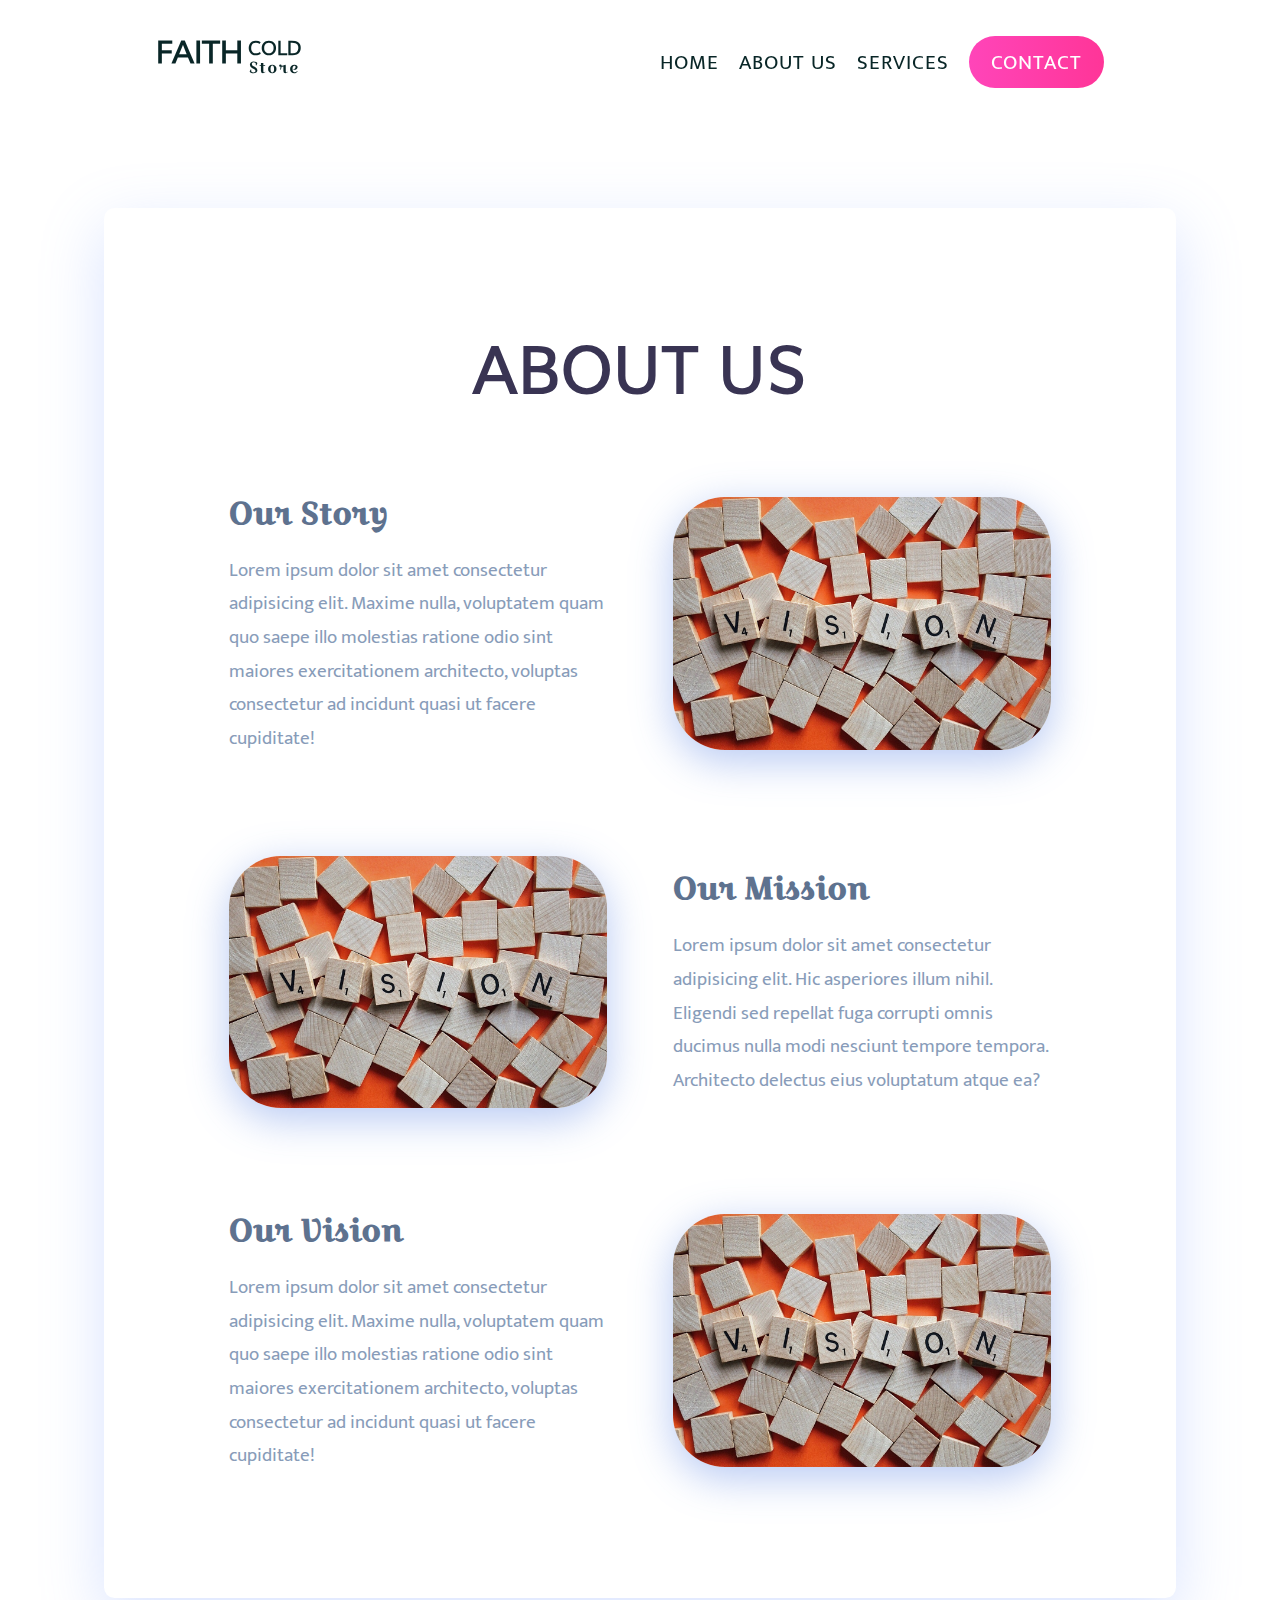
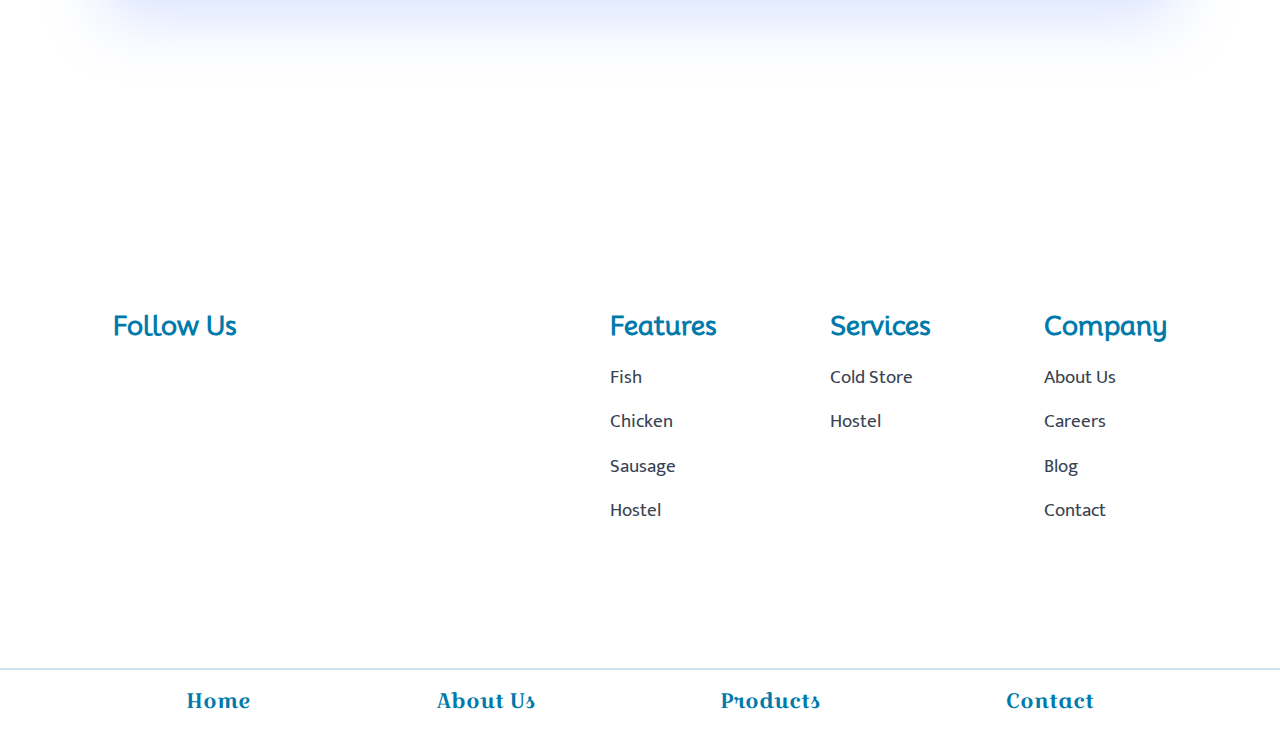
==== pages/about.html @ 08fe860b "renaming of products page to services" ====
<!DOCTYPE html>
<html lang="en">
  <head>
    <meta charset="UTF-8" />
    <meta name="viewport" content="width=device-width, initial-scale=1.0" />
    <title>Faith Cold Store - Home</title>
    <link rel="stylesheet" href="../css/styles.css" />
    <link rel="stylesheet" href="../css/about.css" />
    <link
      rel="stylesheet"
      href="https://cdnjs.cloudflare.com/ajax/libs/font-awesome/6.5.1/css/all.min.css"
      integrity="sha512-DTOQO9RWCH3ppGqcWaEA1BIZOC6xxalwEsw9c2QQeAIftl+Vegovlnee1c9QX4TctnWMn13TZye+giMm8e2LwA=="
      crossorigin="anonymous"
      referrerpolicy="no-referrer"
    />
    <link
      rel="stylesheet"
      href="https://fonts.googleapis.com/css2?family=Material+Symbols+Rounded:opsz,wght,FILL,GRAD@24,400,0,0"
    />
  </head>
  <body>
    <!-- Container -->
    <div class="container">
      <!-- Navigation -->
      <nav class="navbar multi-page-nav">
        <!-- Logo -->
        <a href="../index.html">
          <div class="logo">
            <span>Faith<span>&nbspCold</span></span>
            <span>Store</span>
          </div>
        </a>
        <!-- End of Logo -->
        <!-- Navbar Items -->
        <ul class="nav-items">
          <li class="nav-item">
            <a href="../index.html" class="nav-link">Home</a>
          </li>
          <li class="nav-item">
            <a href="about.html" class="nav-link">About Us</a>
          </li>
          <li class="nav-item">
            <a href="services.html" class="nav-link">Services</a>
          </li>
          <li class="nav-item">
            <a href="contact.html" class="nav-btn">Contact</a>
          </li>
          <!-- <li class="nav-item">
            <a href="pricing.html" class="nav-btn">Pricing</a>
          </li> -->
        </ul>
        <!-- End of Navbar Items-->
      </nav>
      <!-- End of Navigation -->

      <!-- About Us -->
      <service class="about">
        <div class="about-wrapper">
          <h1 class="about-header">About us</h1>
          <div class="about-content">
            <div class="story-content">
              <h3>Our Story</h3>
              <p>
                Lorem ipsum dolor sit amet consectetur adipisicing elit. Maxime
                nulla, voluptatem quam quo saepe illo molestias ratione odio
                sint maiores exercitationem architecto, voluptas consectetur ad
                incidunt quasi ut facere cupiditate!
              </p>
            </div>
            <div class="story-image about-img-box">
              <img src="../images/vision.jpg" class="about-img" alt="" />
            </div>
            <div class="mission-image about-img-box">
              <img src="../images/vision.jpg" alt="" class="about-img" />
            </div>
            <div class="mission-content">
              <h3>Our Mission</h3>
              <p>
                Lorem ipsum dolor sit amet consectetur adipisicing elit. Hic
                asperiores illum nihil. Eligendi sed repellat fuga corrupti
                omnis ducimus nulla modi nesciunt tempore tempora. Architecto
                delectus eius voluptatum atque ea?
              </p>
            </div>
            <div class="vision-content">
              <h3>Our Vision</h3>
              <p>
                Lorem ipsum dolor sit amet consectetur adipisicing elit. Maxime
                nulla, voluptatem quam quo saepe illo molestias ratione odio
                sint maiores exercitationem architecto, voluptas consectetur ad
                incidunt quasi ut facere cupiditate!
              </p>
            </div>
            <div class="story-image about-img-box">
              <img src="../images/vision.jpg" alt="" class="about-img" />
            </div>
          </div>
        </div>
        <!-- <div class="about-bg-1"></div>
        <div class="about-bg-2"></div> -->
      </service>
      <!-- End of About Us -->
      <footer>
        <div class="footer-content">
          <div class="footer-top">
            <div class="footer-social-media footer-items">
              <h3>Follow Us</h3>
              <div class="icons">
                <i class="fa-brands fa-facebook-f"></i>
                <i class="fa-brands fa-instagram"></i>
                <i class="fa-brands fa-linkedin-in"></i>
                <i class="fa-brands fa-twitter"></i>
                <i class="fa-brands fa-pinterest-p"></i>
                <i class="fa-brands fa-dribbble"></i>
                <i class="fa-brands fa-youtube"></i>
              </div>
            </div>
            <div class="footer-items">
              <h3>Features</h3>
              <a href="#">Fish</a>
              <a href="#">Chicken</a>
              <a href="#">Sausage</a>
              <a href="#">Hostel</a>
            </div>
            <div class="footer-items">
              <h3>Services</h3>
              <a href="#">Cold Store</a>
              <a href="#">Hostel</a>
            </div>
            <div class="footer-items">
              <h3>Company</h3>
              <a href="#">About Us</a>
              <a href="#">Careers</a>
              <a href="#">Blog</a>
              <a href="#">Contact</a>
            </div>
          </div>
          <div class="footer-bottom">
            <a href="../index.html">Home</a>
            <a href="../pages/about.html">About Us</a>
            <a href="products.html">Products</a>
            <a href="contact.html">Contact</a>
          </div>
        </div>
      </footer>

      <!-- End of Footer -->
    </div>
    <!-- End Container -->

    <script src="../js/scripts.js"></script>
  </body>
</html>
---- css/styles.css ----
/* Loading of the fonts locally */
@font-face {
  font-family: Roboto;
  src: url(../fonts/Roboto-Regular.ttf) format("truetype");
  font-weight: normal;
}

@font-face {
  font-family: Roboto;
  src: url(../fonts/Roboto-Bold.ttf) format("truetype");
  font-weight: bold;
}

@font-face {
  font-family: Mukta;
  src: url(../fonts/Mukta-Regular.ttf) format("truetype");
  font-weight: normal;
}

@font-face {
  font-family: Mukta;
  src: url(../fonts/Mukta-Bold.ttf) format(truetype);
  font-weight: bold;
}
@font-face {
  font-family: Mooli;
  src: url(../fonts/Mooli-Regular.ttf) format(truetype);
  font-weight: normal;
}

@font-face {
  font-family: Croissant one;
  src: url(../fonts/CroissantOne-Regular.ttf) format(truetype);
  font-weight: normal;
}
/* Font ending */

/* Default Style */
* {
  margin: 0;
  padding: 0;
  box-sizing: border-box;
  text-decoration: none;
  outline: none;
  font-family: "Mukta", sans-serif;
}

html {
  font-size: 65%;
}
/* End of Default Style*/

/* Scrollbar */
body::-webkit-scrollbar {
  width: 1.5rem;
}
body::-webkit-scrollbar-thumb {
  background: linear-gradient(#8430e1, #bb5ef5);
}

body::-webkit-scrollbar-track {
  background-color: #fff;
}

/* End of Scrollbar */

/* Container */
.container {
  width: 100%;
  height: 100%;
  background-color: #fff;
  overflow: hidden;
}

/* Navigation */
.navbar {
  position: fixed;
  top: 0;
  left: 0;
  z-index: 10;
  width: 100%;
  height: 12rem;
  display: flex;
  justify-content: space-between;
  align-items: center;
  padding: 0 15rem;
  transition: all 0.3s;
}

.sticky {
  height: 8rem;
  background-color: #fff;
  box-shadow: 0 1rem 10rem rgba(130, 162, 235, 0.6);
}

/* End of Navigation */

/* Logo */
.logo {
  display: flex;
  flex-direction: column;
}

.logo span:nth-child(1) {
  font-size: 3rem;
  font-family: "Mooli", cursive;
  font-weight: bold;
  color: #fff;
  text-transform: uppercase;
}

.logo span:nth-child(1) span {
  font-size: 1.8rem;
  transform: translateY(-0.8rem);
  display: inline-block;
}

.logo span:nth-child(2) {
  font-family: "Croissant One", cursive;
  font-size: 1.5rem;
  text-align: right;
  color: #ddd;
  letter-spacing: 0.1rem;
  display: inline-block;
  transform: translate(-0.12rem, -1.3rem);
}
.logo span {
  text-shadow: 0 0.5rem 1rem rgba(0, 0, 0, 0.1);
}

.sticky .logo span {
  color: #092627;
  text-shadow: none;
}

.multi-page-nav .logo span {
  color: #092627;
  text-shadow: none;
}

/* End of Logo */

/* Nav items */
.nav-items {
  width: 50%;
  display: flex;
  justify-content: space-evenly;
  align-items: center;
}

.nav-item {
  list-style: none;
}

.nav-link {
  font-size: 2rem;
  color: #fff;
  text-transform: uppercase;
  letter-spacing: 0.1rem;
  text-shadow: 0 0.5rem 1 rem rgba(0, 0, 0, 0.2);
}

.sticky .nav-link {
  color: #092627;
  text-shadow: none;
}

.multi-page-nav .nav-link {
  color: #092627;
  text-shadow: none;
}

.nav-btn {
  display: flex;
  justify-content: center;
  align-items: center;
  width: 13rem;
  height: 5rem;
  font-size: 2rem;
  background-color: #fff;
  border-radius: 4rem;
  box-shadow: 0 0.5rem 1rem rgba(0, 0, 0, 0.1);
  letter-spacing: 0.1rem;
  color: #f88344;
  text-transform: uppercase;
  transition: all 0.3s;
}

.multi-page-nav .nav-items .nav-btn {
  background: linear-gradient(to right, #ff45b9, #ff3598);
  box-shadow: none;
  color: #fff;
}
.sticky .nav-btn {
  background: linear-gradient(to right, #ff45b9, #ff3598);
  box-shadow: none;
  color: #fff;
}

.nav-btn:hover {
  cursor: pointer;
  transform: translateY(-0.2rem);
}

/* End of Nav items */

/* Header */
header {
  width: 100%;
  height: 100vh;
  position: relative;
}
/* End of Header */

/* Banner */

.banner {
  position: absolute;
  top: 18%;
  left: 20%;
  z-index: 5;
}

.banner h1 {
  font-family: "Mooli", cursive;
  font-size: 13rem;
  color: #fff;
  text-shadow: 0 1rem 3rem rgba(0, 0, 0, 0.4);
}

.banner h3 {
  text-transform: uppercase;
  font-size: 3rem;
  font-weight: 300;
  color: #fff;
  text-shadow: 0 1rem 3rem rgba(0, 0, 0, 0.1);
  margin: 0 0 3rem 1rem;
}

.banner button {
  background: linear-gradient(to right, #aa3fec, #8340ea);
  width: 15rem;
  height: 5rem;
  font-size: 1.3rem;
  border: none;
  color: #fff;
  text-transform: uppercase;
  font-weight: bold;
  letter-spacing: 0.1rem;
  border-radius: 3rem;
  box-shadow: 0 1rem 3rem rgba(0, 0, 0, 0.1);
  margin-left: 1rem;
  cursor: pointer;
  transition: all 0.3s;
}

.banner button:hover {
  transform: translateY(-0.2rem);
}
/* End of Banner */

/* Backgrounds */
.backgrounds div {
  position: absolute;
}

.bg-main {
  width: 150%;
  height: 150%;
  background: linear-gradient(to left, transparent, #4400c5, #4400ab);
  top: -90%;
  left: -10%;
  transform: rotateZ(-15deg) skewX(30deg);
  border-radius: 0 0 0 10rem;
  opacity: 0.9;
  z-index: 1;
}

.bg-1 {
  width: 50%;
  height: 100%;
  background: linear-gradient(transparent 60%, #ff26ac, #f724db);
  top: -40%;
  right: -10%;
  transform: rotateZ(-15deg) skewX(30deg);
  border-radius: 0 0 0 5rem;
}

.bg-2 {
  width: 50%;
  height: 100%;
  background: linear-gradient(transparent 70%, #ca5995, #fe945a);
  top: -60%;
  right: 10%;
  transform: rotateZ(-15deg) skewX(30deg);
  border-radius: 0 0 0 5rem;
  z-index: 2;
  box-shadow: 7rem 4rem 6rem rgba(0, 0, 0, 0.4);
}
/* End of Backgrounds */

/* Services */
.services {
  width: 100%;
  height: 170vh;
  background-color: #fff;
  position: relative;
}

.services-wrapper {
  width: 60%;
  background-color: #fff;
  box-shadow: 0 2rem 6rem rgba(130, 162, 255, 0.3);
  position: absolute;
  top: 50%;
  left: 50%;
  transform: translate(-50%, -50%);
  padding: 6rem 0;
  border-radius: 1rem;
  display: flex;
  flex-direction: column;
  align-items: center;
  z-index: 2;
}

.services-wrapper h1 {
  font-family: "Mooli", cursive;
  font-size: 3rem;
  text-transform: uppercase;
  font-weight: bold;
  color: #393453;
  letter-spacing: 0.1rem;
  margin-bottom: 8rem;
}

.services-list {
  display: flex;
  flex-wrap: wrap;
  justify-content: center;
}

.service {
  width: 28rem;
  height: 55rem;
  margin: 0 2.5rem;
  display: flex;
  flex-direction: column;
  justify-content: center;
  align-items: center;
}

.service i {
  width: 10rem;
  height: 10rem;
  font-size: 4rem;
  background-color: #fff;
  box-shadow: 0 1rem 4rem rgba(75, 119, 225, 0.1);
  border-radius: 50%;
  display: flex;
  align-items: center;
  justify-content: center;
  margin-bottom: 2rem;
}

.service:nth-child(1) i {
  background: linear-gradient(#fff, #1259dd 60%);
  -webkit-background-clip: text;
  -webkit-text-fill-color: transparent;
}

.service:nth-child(2) i {
  background: linear-gradient(#fff, #fa751c 60%);
  -webkit-background-clip: text;
  -webkit-text-fill-color: transparent;
}

.service:nth-child(3) i {
  background: linear-gradient(#fff, #3193ff 60%);
  -webkit-background-clip: text;
  -webkit-text-fill-color: transparent;
}

.service:nth-child(4) i {
  background: linear-gradient(#fff, #31dca1 60%);
  -webkit-background-clip: text;
  -webkit-text-fill-color: transparent;
}

.service:nth-child(5) i {
  background: linear-gradient(#fff, #4400ab 60%);
  -webkit-background-clip: text;
  -webkit-text-fill-color: transparent;
}

.service:nth-child(6) i {
  background: linear-gradient(#fff, #ff4800 60%);
  -webkit-background-clip: text;
  -webkit-text-fill-color: transparent;
}

.service h3 {
  font-family: "Croissant One", cursive;
  font-size: 2rem;
  color: #5e728f;
  margin: 2rem 0;
}

.service p {
  font-size: 1.6rem;
  text-align: center;
  color: #889cb9;
}

.service-bg-1 {
  width: 80rem;
  height: 80rem;
  background: linear-gradient(to right, transparent, transparent, #ff43a7);
  border-radius: 50%;
  position: absolute;
  top: 0;
  right: 10%;
  opacity: 0.3;
}

.service-bg-2 {
  width: 80rem;
  height: 80rem;
  background: linear-gradient(to left, transparent, transparent, #74b5ff);
  border-radius: 15rem;
  position: absolute;
  bottom: 5rem;
  left: 12rem;
  opacity: 0.3;
  transform: rotate(-10deg);
}
/* End of Services */

/* producst */
.products {
  width: 100%;
  height: 100%;
  padding: 25rem 0 15rem 0;
  display: flex;
  flex-direction: column;
  align-items: center;
}

.products h1 {
  font-family: "Mooli", cursive;
  font-size: 6rem;
  margin-bottom: 4rem;
  color: #ff4800;
}
.products p {
  width: 90rem;
  text-align: center;
  font-size: 2rem;
  color: #5e728f;
  margin-bottom: 4rem;
}

.filter-nav {
  width: 90%;
  height: 10rem;
  background-color: #fff;
  box-shadow: 0 2rem 8rem rgba(130, 168, 235, 0.2);
  border-radius: 1rem;
  display: flex;
  align-items: center;
  justify-content: space-evenly;
  margin-bottom: 6rem;
}

.filter-nav-link {
  width: 14rem;
  height: 5rem;
  background-color: #f2f4f5;
  border-radius: 5rem;
  font-size: 1.2rem;
  text-transform: uppercase;
  font-weight: bold;
  display: flex;
  justify-content: center;
  align-items: center;
  color: #919daa;
  letter-spacing: 0.1rem;
  transition: all 0.3s;
}
.filter-nav-link:hover {
  background-color: #dadfea;
  transform: translateY(-0.1rem);
}

.active {
  background-color: #ff4c01;
  color: #fff;
}
.active:hover {
  background-color: #fc611f;
}
.products-list {
  width: 70%;
  height: 1000%;
  display: flex;
  justify-content: center;
  flex-wrap: wrap;
}

.product {
  width: 33rem;
  height: 33rem;
  position: relative;
  margin: 5rem;
  cursor: pointer;
}

.product.hide {
  display: none;
}
.product img {
  position: absolute;
  object-fit: cover;
  top: 50%;
}

.product img:nth-child(1) {
  width: 22rem;
  height: 100%;
  left: 50%;
  transform: translate(-50%, -50%);
  box-shadow: 0 1rem 4rem rgba(0, 0, 0, 0.4);
  z-index: 2;
}

.product img:nth-child(2) {
  width: 20rem;
  height: 30rem;
  left: -5%;
  transform: translateY(-50%);
  box-shadow: 0 3rem 8rem rgba(130, 162, 235, 0.9);
  z-index: 1;
}

.product img:nth-child(3) {
  width: 100%;
  height: 70%;
  right: -10%;
  transform: translateY(-50%);
  box-shadow: 0 3rem 8rem rgba(130, 162, 235, 0.9);
}
/* End of Products */

/* Templates */
.templates {
  width: 100%;
  height: 100vh;
  background: linear-gradient(to left, #8430e1, #8430ea, #4c0c9b);
  position: relative;
}

.templates::before {
  content: "";
  width: 80rem;
  height: 80rem;
  background: linear-gradient(to bottom, transparent, #8430ea, #8430ea);
  z-index: 4;
  position: absolute;
  bottom: -5%;
  right: 10%;
  filter: blur(7rem);
}

.template-left {
  width: 50%;
  position: absolute;
  top: 0;
  left: 0;
  padding: 25rem 10rem 0 10rem;
}

.template-left h1 {
  font-family: "Mooli", cursive;
  font-size: 7rem;
  text-transform: uppercase;
  letter-spacing: 0.5rem;
  text-shadow: 0 0.5rem 2rem rgba(0, 0, 0, 0.3);
  color: #fff;
}

.template-left p {
  width: 60rem;
  font-size: 1.6rem;
  font-weight: 300;
  color: #e2e2e2;
  letter-spacing: 0.1rem;
  text-shadow: 0 0.5rem 2rem rgba(0, 0, 0, 0.1);
  margin-bottom: 7rem;
}

.template-btn {
  width: 30rem;
  height: 6rem;
  border: none;
  border-radius: 3rem;
  background-color: #fff;
  font-size: 1.8rem;
  font-weight: bold;
  text-transform: uppercase;
  letter-spacing: 0.1rem;
  color: #aa3fec;
  box-shadow: 0 1rem 3rem rgba(0, 0, 0, 0.1);
  cursor: pointer;
}

.template-right {
  width: 50%;
  height: 100%;
  position: absolute;
  top: 0;
  right: 0;
}

.template-right img {
  position: absolute;
  border-radius: 1rem;
}

.template-right img:nth-child(1) {
  width: 40rem;
  top: 50%;
  right: 25%;
  transform: translateY(-50%);
  z-index: 1;
  box-shadow: 0 2rem 7rem rrgba(0, 0, 0, 0.4);
  opacity: 0.8;
}

.template-right img:nth-child(2) {
  width: 20rem;
  top: 20%;
  left: 18%;
  z-index: 1;
  box-shadow: 0 1rem 8rem rrgba(0, 0, 0, 0.6);
}

.template-right img:nth-child(3) {
  width: 70rem;
  top: 22%;
  right: 5%;
  box-shadow: 0 2rem 8rem rrgba(0, 0, 0, 0.5);
  opacity: 0.5;
}
.play-button {
  position: absolute;
  top: 37%;
  left: 23%;
  z-index: 5;
}

.play-btn {
  width: 20rem;
  height: 20rem;
  border-radius: 50%;
  border: none;
  box-shadow: 0 1rem 10rem rgba(0, 0, 0, 0.6);
  cursor: pointer;
  transition: all 0.3s;
}
.play-btn:hover {
  transform: scale(1.2);
}

.play-btn::before {
  content: "";
  width: 26rem;
  height: 26rem;
  border-radius: 50%;
  position: absolute;
  top: 50%;
  left: 50%;
  transform: translate(-50%, -50%);
  background-color: rgba(255, 255, 255, 0.1);
  box-shadow: 0 1rem 10rem rgba(0, 0, 0, 0.3);
}
.play-btn:hover::before {
  transform: translate(-50%, -50%) scale(0.9);
}

.play-btn i {
  font-size: 7rem;
  color: #20252c;
}

/* Video */
.video-container {
  position: fixed;
  top: 0;
  left: 0;
  width: 100%;
  height: 100%;
  background-color: rgba(227, 242, 253, 0.9);
  z-index: 100;
  display: flex;
  justify-content: center;
  align-items: center;
  opacity: 0;
  visibility: hidden;
  transition: opacity 0.3s;
}
.video-container.show-video {
  opacity: 1;
  visibility: visible;
}

.video {
  width: 90rem;
  height: auto;
  position: relative;
}

.x-btn i {
  position: absolute;
  top: -6%;
  right: -2%;
  font-size: 2.2rem;
  cursor: pointer;
}

.controls-wrapper {
  width: 100%;
  position: absolute;
  left: 0;
  bottom: -5.5rem;
  z-index: 10;
  opacity: 0;
  visibility: hidden;
  transition: all 0.3s ease;
}

.video-container.show-controls .controls-wrapper {
  bottom: 0;
  opacity: 1;
  visibility: visible;
}
.video-timeline {
  position: absolute;
  width: 100%;
  height: 0.7rem;
  cursor: pointer;
}

.progress-area {
  height: 0.3rem;
  background-color: rgba(255, 255, 255, 0.6);
  position: relative;
}

.progress-area span {
  position: absolute;
  top: -2.5rem;
  left: 50%;
  transform: translateX(-50%);
  color: #333;
  font-size: 1.3rem;
}

.progress-bar {
  width: 0;
  height: 100%;
  background-color: #2289ff;
  position: relative;
}

.progress-bar::before {
  content: "";
  width: 1.3rem;
  height: 1.3rem;
  background-color: #2289ff;
  position: absolute;
  top: 50%;
  right: -1.3rem;
  transform: translateY(-50%);
  border-radius: 50%;
}
.progress-area span,
.progress-bar::before {
  display: none;
}

.video-timeline:hover .progress-area span,
.video-timeline:hover .progress-bar::before {
  display: block;
}
.video-controls {
  width: 100%;
  height: 100%;
  display: flex;
  align-items: center;
  justify-content: space-between;
  background-color: rgba(0, 0, 0, 0.5);
  padding: 1rem 2rem;
}

.options {
  display: flex;
  width: calc(100% / 3);
  align-items: center;
}

.options i,
.options span {
  width: 100%;
  height: 100%;
  line-height: 4rem;
}

.options:nth-child(2) {
  justify-content: center;
}
.options:nth-child(3) {
  justify-content: flex-end;
}

.options button {
  width: 4rem;
  height: 4rem;
  background-color: transparent;
  border: none;
  color: #fff;
  cursor: pointer;
}

.options i {
  font-size: 1.9rem;
}

.options input {
  width: 7rem;
  height: 0.4rem;
  margin-right: 1rem;
}

.video-timer span {
  /* font-size: 1.3rem; */
  color: #fff;
}

.playback-content {
  position: relative;
}

.speed-options {
  width: 9rem;
  position: absolute;
  bottom: 4rem;
  left: -4rem;
  background-color: #fff;
  border-radius: 0.4rem;
  opacity: 0;
  visibility: hidden;

  transition: opacity 0.15s ease;
  z-index: 20;
}

.speed-options.show {
  opacity: 1;
  visibility: visible;
}

.speed-options div {
  font-size: 1.4rem;
  padding: 0.5rem 0 0.5rem 1.5rem;
  cursor: pointer;
}

.active-option {
  background-color: #2289ff;
  color: #fff;
}

video {
  width: 100%;
  height: 100%;
  box-shadow: 0 1rem 10rem rgba(20, 52, 129, 0.7);
}

/* End of Video */
/* End of Templates */

/* Subscribe */
.subscribe {
  width: 100%;
  height: 100vh;
  background: linear-gradient(to left, #8430ea, #8340ea, #4c0c9b);
  display: flex;
  justify-content: center;
  align-items: center;
  perspective: 50rem;
}

.subscribe-wrapper {
  width: 80rem;
  height: 50rem;
  background-color: #231d34;
  display: flex;
  flex-direction: column;
  justify-content: space-evenly;
  align-items: center;
  border-radius: 1rem;
  position: relative;
  transform-style: preserve-3d;
}

.subscribe-icon span {
  font-size: 10rem;
  color: #e03a5b;
}

.subscribe-wrapper h1 {
  font-size: 4rem;
  font-weight: 300;
  color: #aaa;
  margin-top: -5rem;
}

.subscribe-wrapper p {
  font-size: 1.8rem;
  font-weight: 300;
  color: #999;
  margin-top: -5rem;
}

.subscribe-input-group {
  width: 50rem;
  height: 5.5rem;
  position: relative;
}

.subscribe-input-group input {
  position: absolute;
  width: 100%;
  height: 100%;
  background-color: #1b1629;
  font-size: 1.6rem;
  font-weight: 300;
  color: #a0c5fd;
  border: none;
  border-radius: 5rem;
  padding: 1rem 1rem 1rem 3rem;
}

.subscribe-input-group input::placeholder {
  font-size: 1.6rem;
  color: #a0c5fd;
}

.subscribe-input-group button {
  width: 15rem;
  height: 100%;
  position: absolute;
  top: 0;
  right: 0;
  border: none;
  border-radius: 5rem;
  background-color: #644def;
  font-size: 1.5rem;
  font-weight: bold;
  text-transform: uppercase;
  color: #fff;
  letter-spacing: 0.2rem;
  box-shadow: 0 1rem 5rem rgba(0, 0, 0, 0.2);
}

.subscribe-shadow {
  width: 80%;
  height: 12rem;
  background-color: #1b1629;
  position: absolute;
  bottom: -7rem;
  left: 50%;
  transform: translateX(-50%) rotateX(70deg);
  border-radius: 30%;
  filter: blur(3rem);
  opacity: 0.7;
}
/* End of Subscribe */

/* Footer */
footer {
  width: 100%;
  height: 60vh;
  padding: 10rem 0 3rem 0;
}

.footer-content {
  width: 100%;
  height: 100%;
  display: flex;
  flex-direction: column;
  justify-content: space-between;
  align-items: center;
}

.footer-top {
  width: 100%;
  display: flex;
  justify-content: space-evenly;
}

.footer-social-media {
  width: 30%;
}

.footer-items {
  display: flex;
  flex-direction: column;
}
.footer-items h3 {
  font-family: "Mooli", cursive;
  font-size: 2.5rem;
  color: #007aaa;
  margin-bottom: 2rem;
}

.icons i {
  font-size: 2.5rem;
  margin-right: 2rem;
  cursor: pointer;
}

.icons i:nth-child(1) {
  color: #187ff2;
}
.icons i:nth-child(2) {
  color: #c32aa3;
}
.icons i:nth-child(3) {
  color: #0a66c2;
}
.icons i:nth-child(4) {
  color: #1d1af2;
}
.icons i:nth-child(5) {
  color: #bd081c;
}
.icons i:nth-child(6) {
  color: #ea4c89;
}
.icons i:nth-child(7) {
  color: #ff0000;
}

.footer-items a {
  font-size: 1.8rem;
  color: #394353;
  margin-bottom: 1.3rem;
}
.footer-bottom {
  width: 100%;
  display: flex;
  justify-content: space-evenly;
  align-items: center;
  border-top: 0.2rem solid rgba(0, 122, 170, 0.2);
  padding-top: 1.5rem;
}

.footer-bottom a {
  font-size: 2rem;
  font-family: "Croissant One", cursive;
  color: #007aaa;
}

/* End of Footer */
/* End of Container */
---- css/about.css ----
/* Scrollbar color */
body::-webkit-scrollbar-thumb {
  background: linear-gradient(#00b67a, #34dc84);
}
/* End of scrollbar */

/* About us */
.about {
  width: 100%;
  height: 100%;
  margin: 20rem 0;
  display: flex;
  justify-content: center;
  align-items: center;
}
.about h1 {
  text-align: center;
  font-size: 6rem;
  font-weight: bold;
  font-family: "Mooli", cursive;
  color: #393453;
  margin-bottom: 8rem;
  text-transform: uppercase;
  letter-spacing: 0.2rem;
}

.about-wrapper {
  margin: 0 10rem;
  padding: 12rem;
  border-radius: 1rem;
  box-shadow: 0 2rem 6rem rgba(130, 162, 255, 0.3);
}

.about-content {
  max-width: 120rem;
  display: grid;
  column-gap: 6.4rem;
  row-gap: 9.6rem;
  grid-template-columns: 1fr 1fr;
  align-items: center;
  position: relative;
  z-index: 3;
}

.about-content h3 {
  display: inline-block;
  font-size: 3rem;
  font-family: "Croissant One", cursive;
  color: #5e728f;
  margin-bottom: 1.8rem;
}

.about-content p {
  font-size: 1.8rem;
  color: #889cb9;
  line-height: 1.8;
}

/* .story-content {
  display: flex;
  flex-direction: column;
  justify-content: start;
  align-items: center;
} */

.about-img-box {
  display: flex;
  justify-content: center;
  align-items: center;
}

.about-img {
  width: 100%;
  height: auto;
  border-radius: 5rem;
  box-shadow: 0 1rem 4rem rgba(75, 119, 225, 0.4);
}

.about-bg-1 {
  width: 80rem;
  height: 80rem;
  position: absolute;
  background: linear-gradient(to right, transparent, transparent, #ff43a7);
  top: 25%;
  right: 5%;
  opacity: 0.3;
  transform: rotate(-10deg);
  border-radius: 5rem;
}

.about-bg-2 {
  position: absolute;
  width: 80rem;
  height: 80rem;
  background: linear-gradient(to left, transparent, transparent, #74b5ff);
  top: 25%;
  left: 5%;
  border-radius: 5rem;
  opacity: 0.3;
  transform: rotate(-10deg);
}
/* End about us */
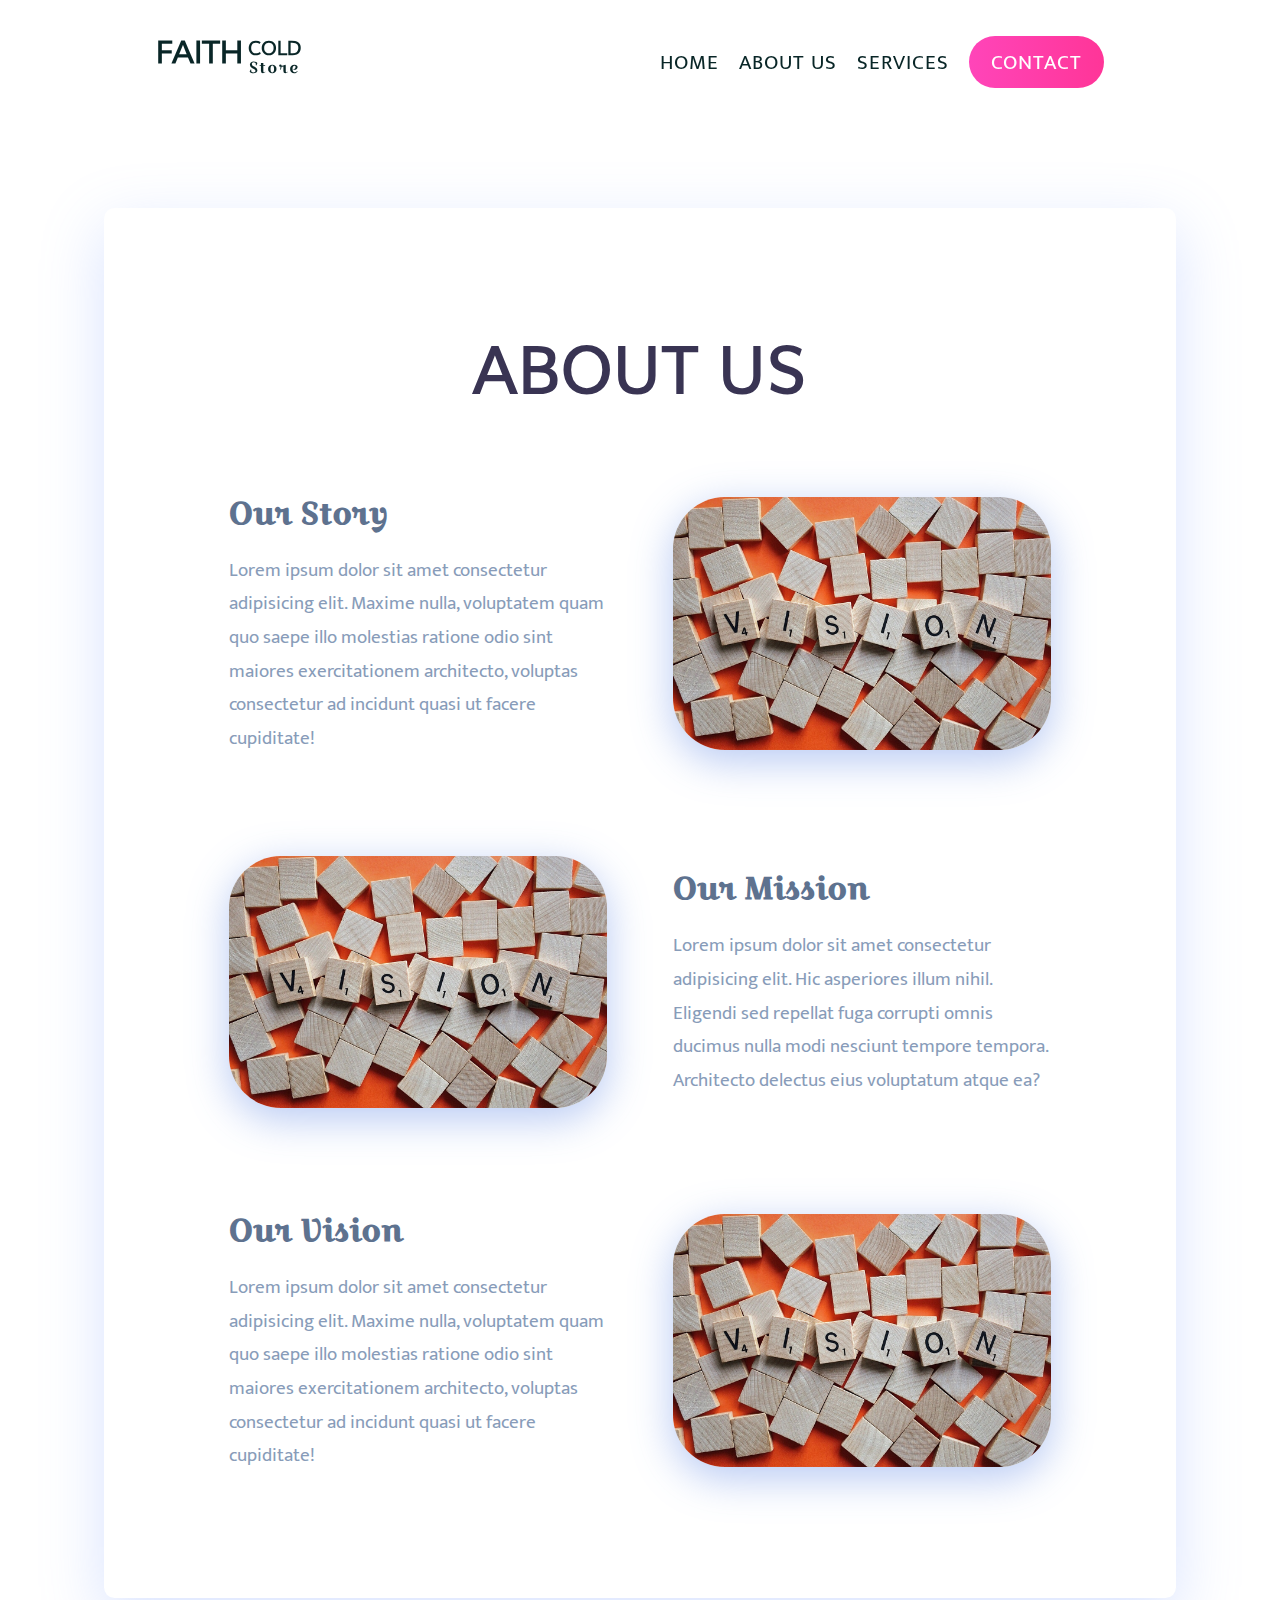
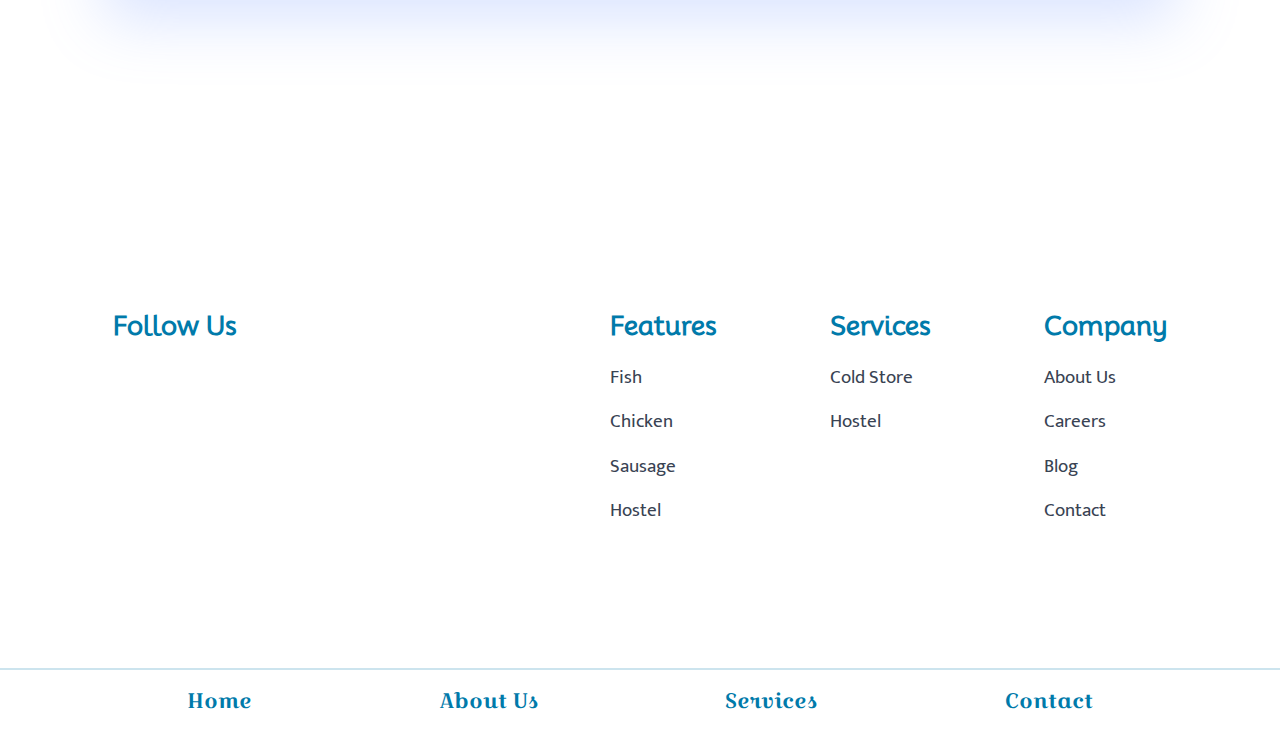
==== commit 009687cd: "products renaming to services" ====
--- a/pages/about.html
+++ b/pages/about.html
@@ -138,7 +138,7 @@
           <div class="footer-bottom">
             <a href="../index.html">Home</a>
             <a href="../pages/about.html">About Us</a>
-            <a href="products.html">Products</a>
+            <a href="services.html">Services</a>
             <a href="contact.html">Contact</a>
           </div>
         </div>
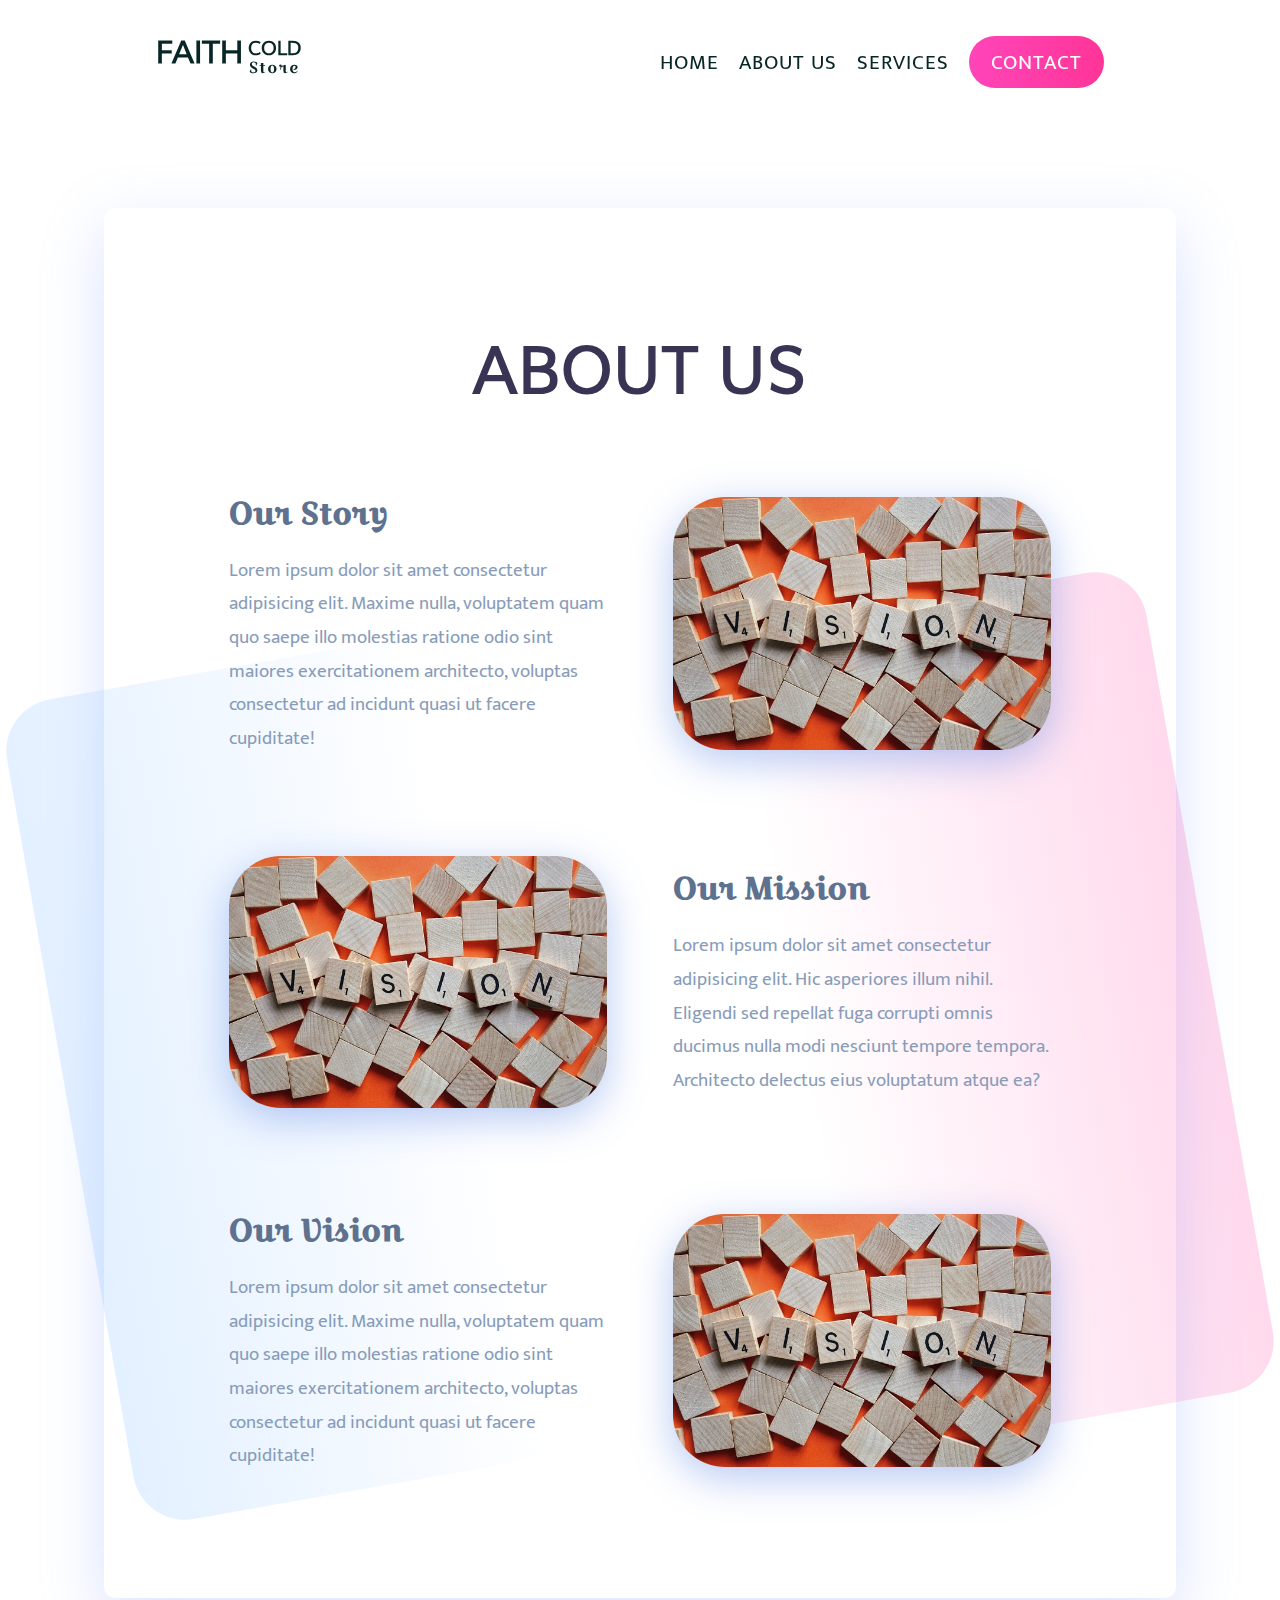
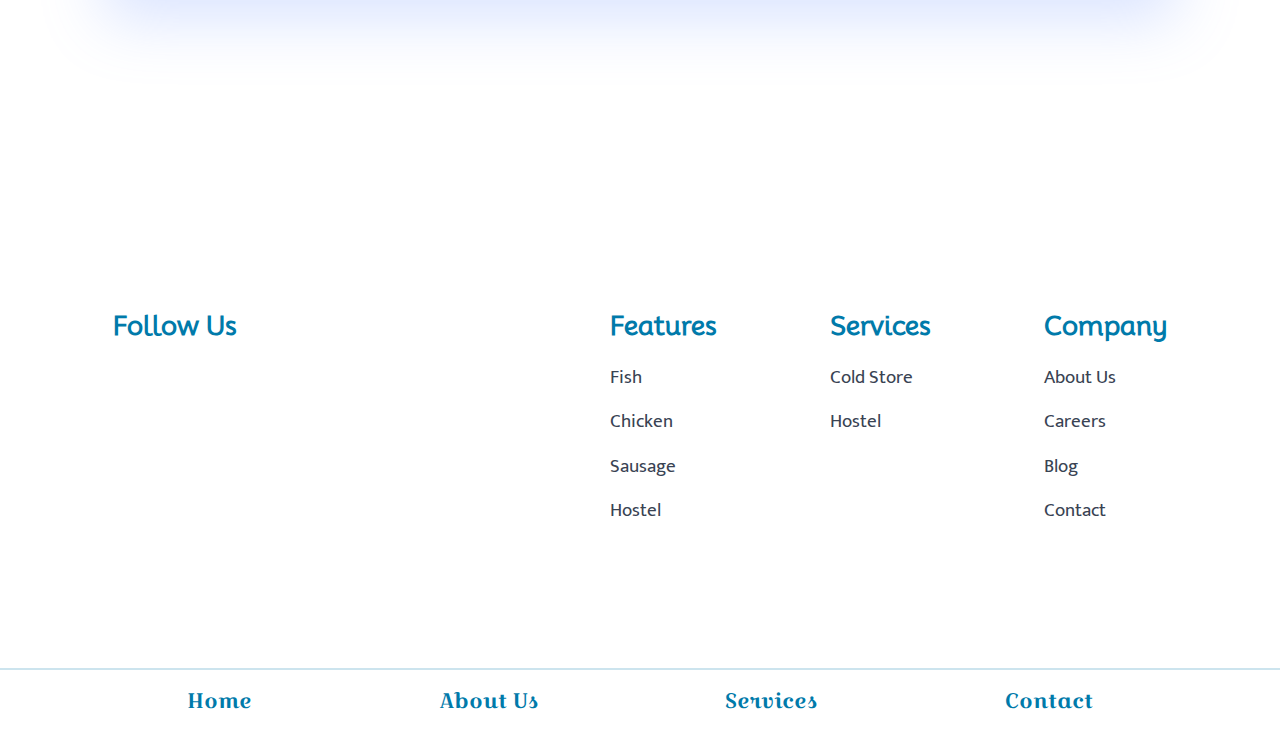
==== commit ceb194ca: "updating about page" ====
--- a/pages/about.html
+++ b/pages/about.html
@@ -96,8 +96,8 @@
             </div>
           </div>
         </div>
-        <!-- <div class="about-bg-1"></div>
-        <div class="about-bg-2"></div> -->
+        <div class="about-bg-1"></div>
+        <div class="about-bg-2"></div>
       </service>
       <!-- End of About Us -->
       <footer>
--- a/css/about.css
+++ b/css/about.css
@@ -81,9 +81,9 @@
   height: 80rem;
   position: absolute;
   background: linear-gradient(to right, transparent, transparent, #ff43a7);
-  top: 25%;
+  top: 70%;
   right: 5%;
-  opacity: 0.3;
+  opacity: 0.2;
   transform: rotate(-10deg);
   border-radius: 5rem;
 }
@@ -93,10 +93,10 @@
   width: 80rem;
   height: 80rem;
   background: linear-gradient(to left, transparent, transparent, #74b5ff);
-  top: 25%;
+  top: 70%;
   left: 5%;
   border-radius: 5rem;
-  opacity: 0.3;
+  opacity: 0.2;
   transform: rotate(-10deg);
 }
 /* End about us */
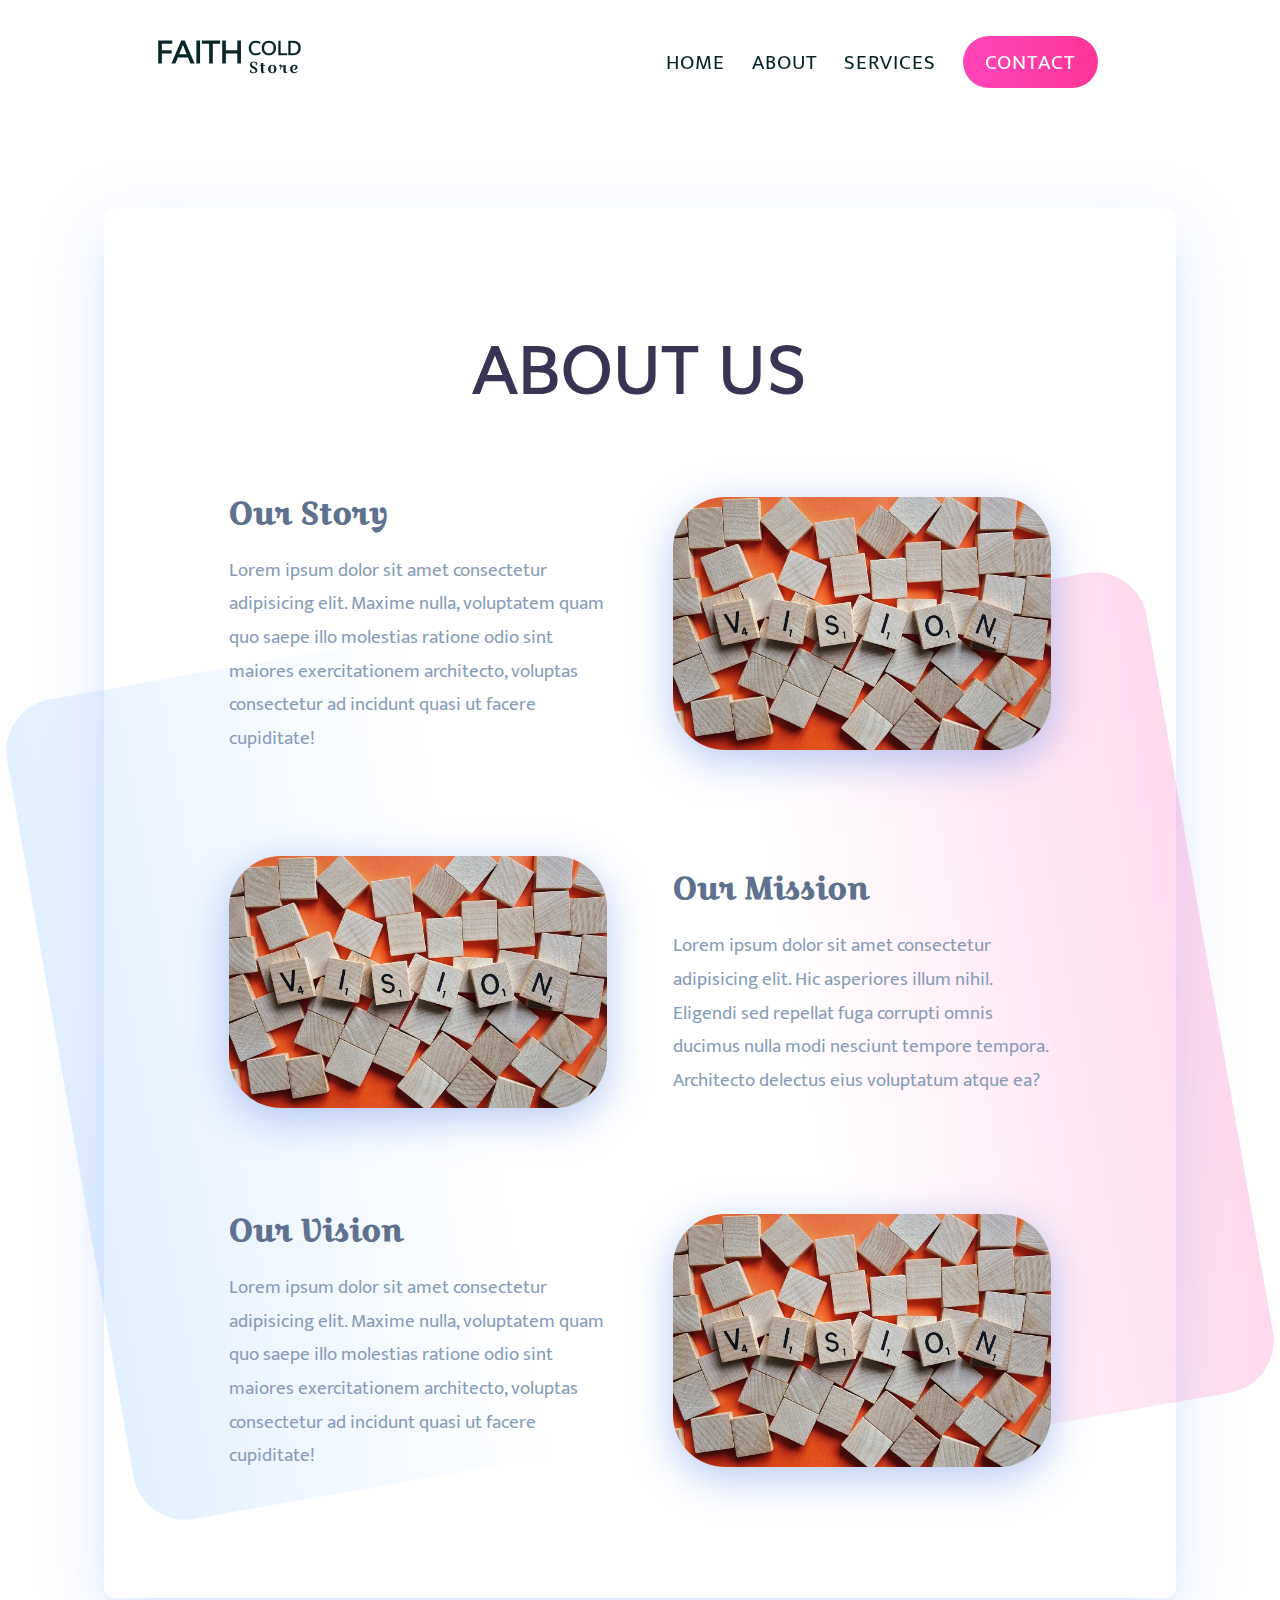
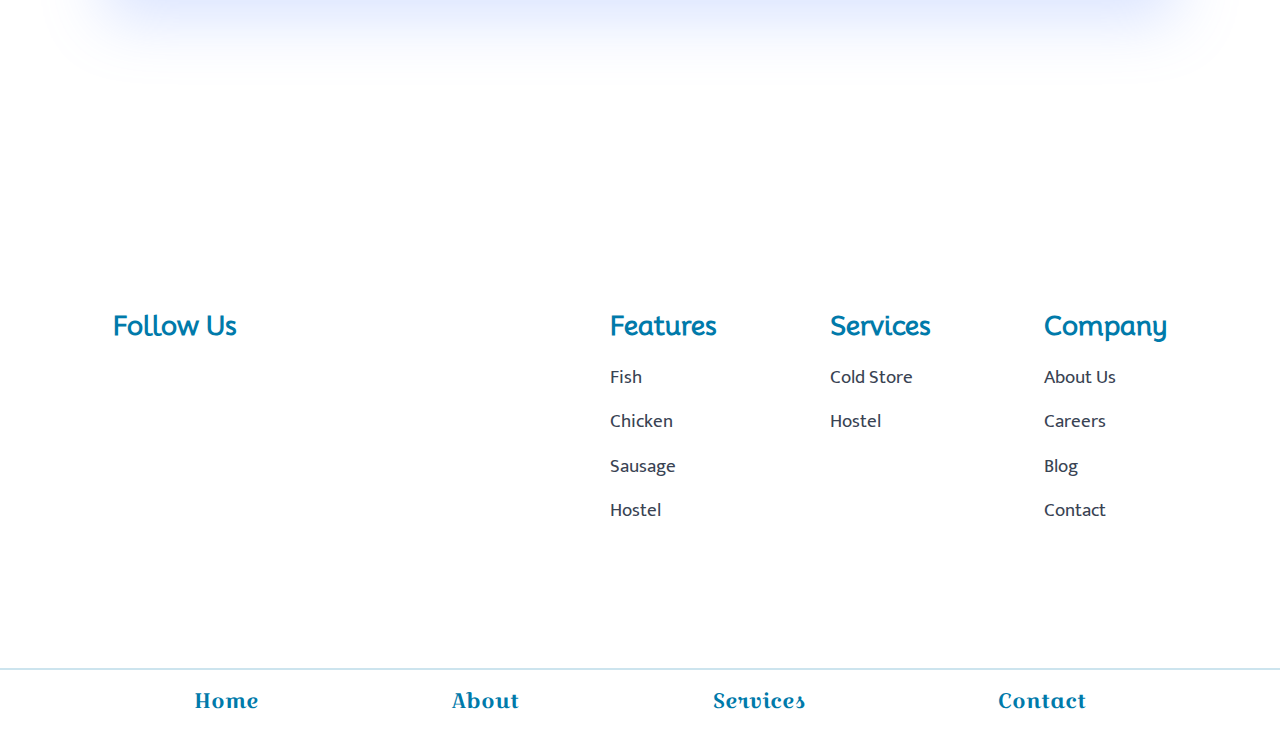
==== commit 03129f04: "reanme about us" ====
--- a/pages/about.html
+++ b/pages/about.html
@@ -37,7 +37,7 @@
             <a href="../index.html" class="nav-link">Home</a>
           </li>
           <li class="nav-item">
-            <a href="about.html" class="nav-link">About Us</a>
+            <a href="about.html" class="nav-link">About</a>
           </li>
           <li class="nav-item">
             <a href="services.html" class="nav-link">Services</a>
@@ -137,7 +137,7 @@
           </div>
           <div class="footer-bottom">
             <a href="../index.html">Home</a>
-            <a href="../pages/about.html">About Us</a>
+            <a href="../pages/about.html">About</a>
             <a href="services.html">Services</a>
             <a href="contact.html">Contact</a>
           </div>
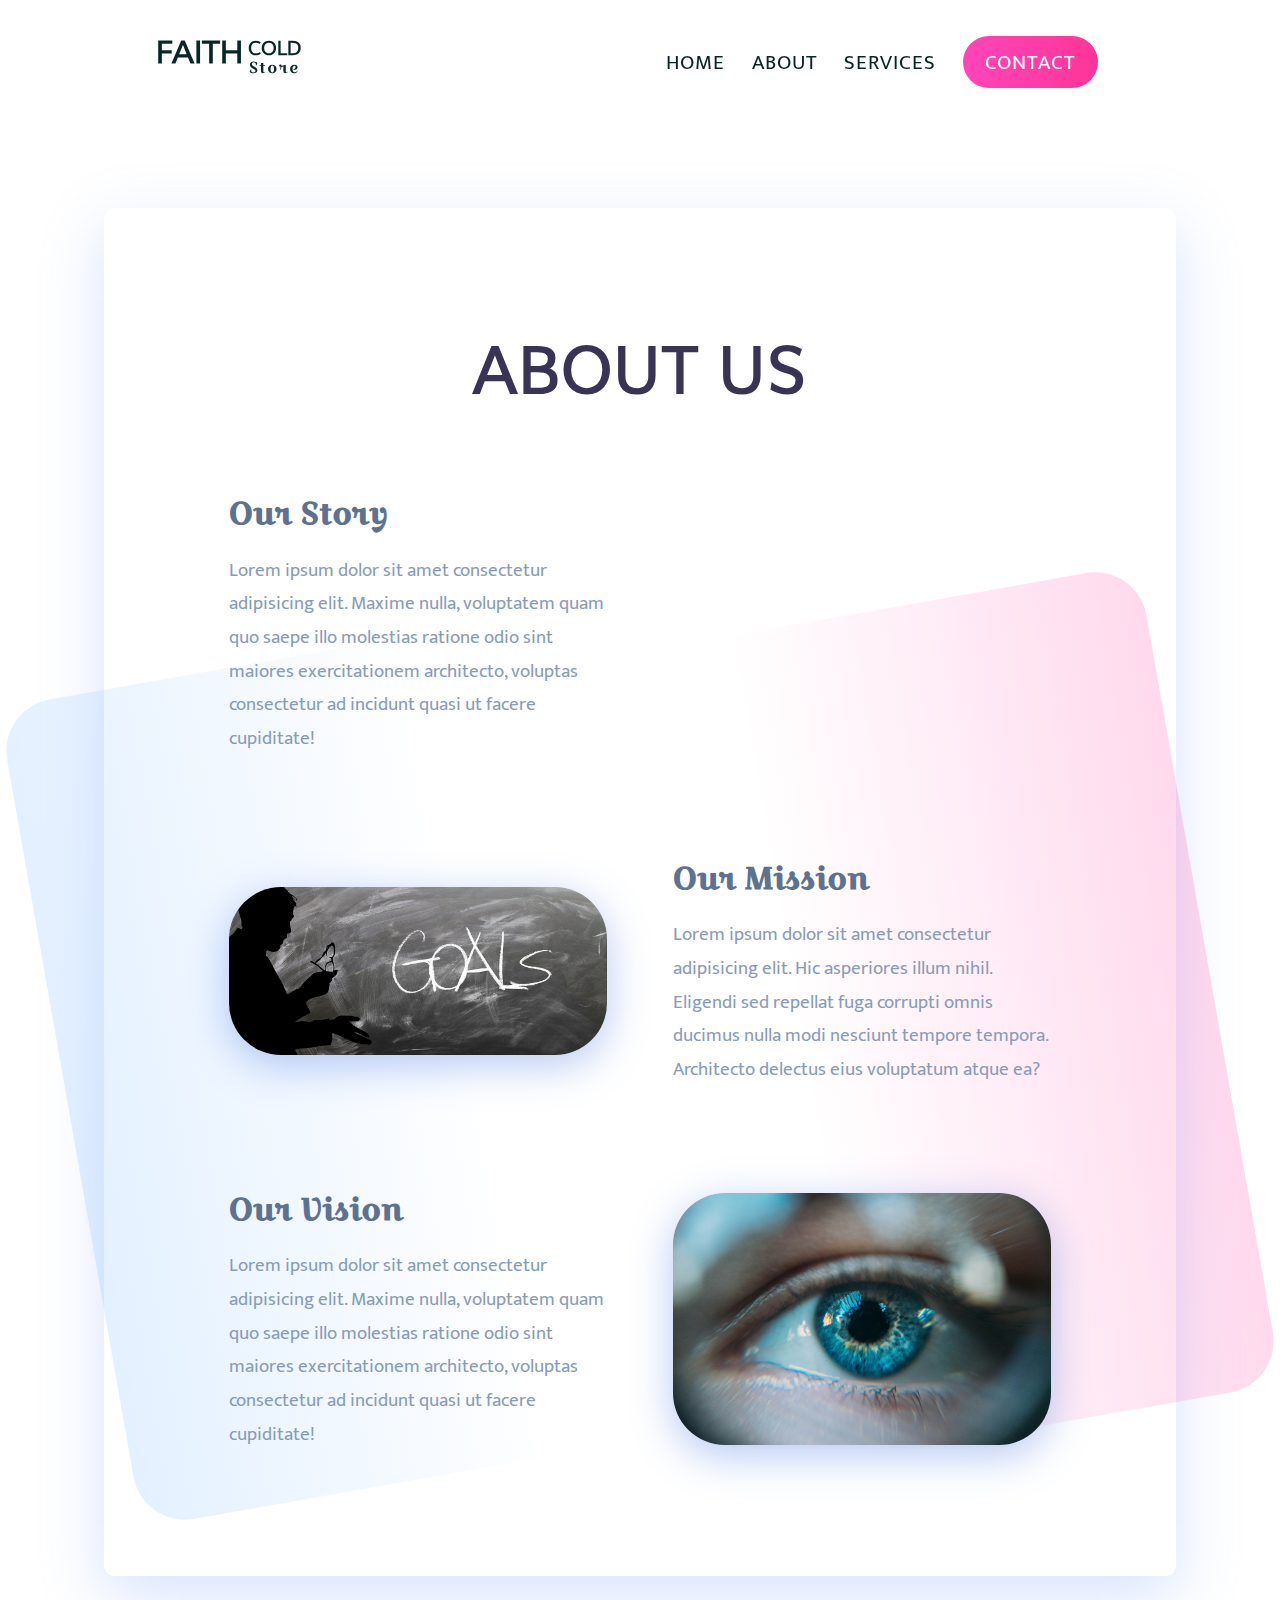
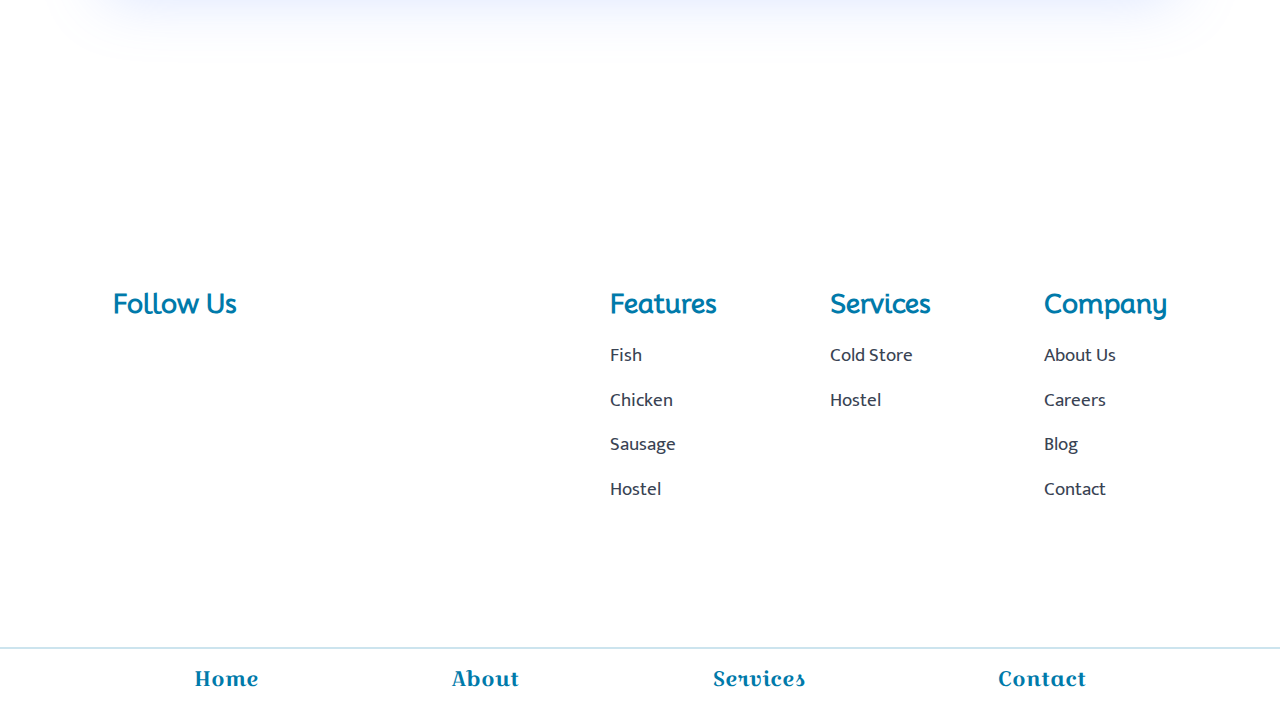
==== commit ab467ff2: "updating about  images" ====
--- a/pages/about.html
+++ b/pages/about.html
@@ -68,10 +68,10 @@
               </p>
             </div>
             <div class="story-image about-img-box">
-              <img src="../images/vision.jpg" class="about-img" alt="" />
+              <img src="../images/story.jpg" class="about-img" alt="" />
             </div>
             <div class="mission-image about-img-box">
-              <img src="../images/vision.jpg" alt="" class="about-img" />
+              <img src="../images/mission.jpg" alt="" class="about-img" />
             </div>
             <div class="mission-content">
               <h3>Our Mission</h3>
@@ -92,7 +92,7 @@
               </p>
             </div>
             <div class="story-image about-img-box">
-              <img src="../images/vision.jpg" alt="" class="about-img" />
+              <img src="../images/vision2.jpg" alt="" class="about-img" />
             </div>
           </div>
         </div>
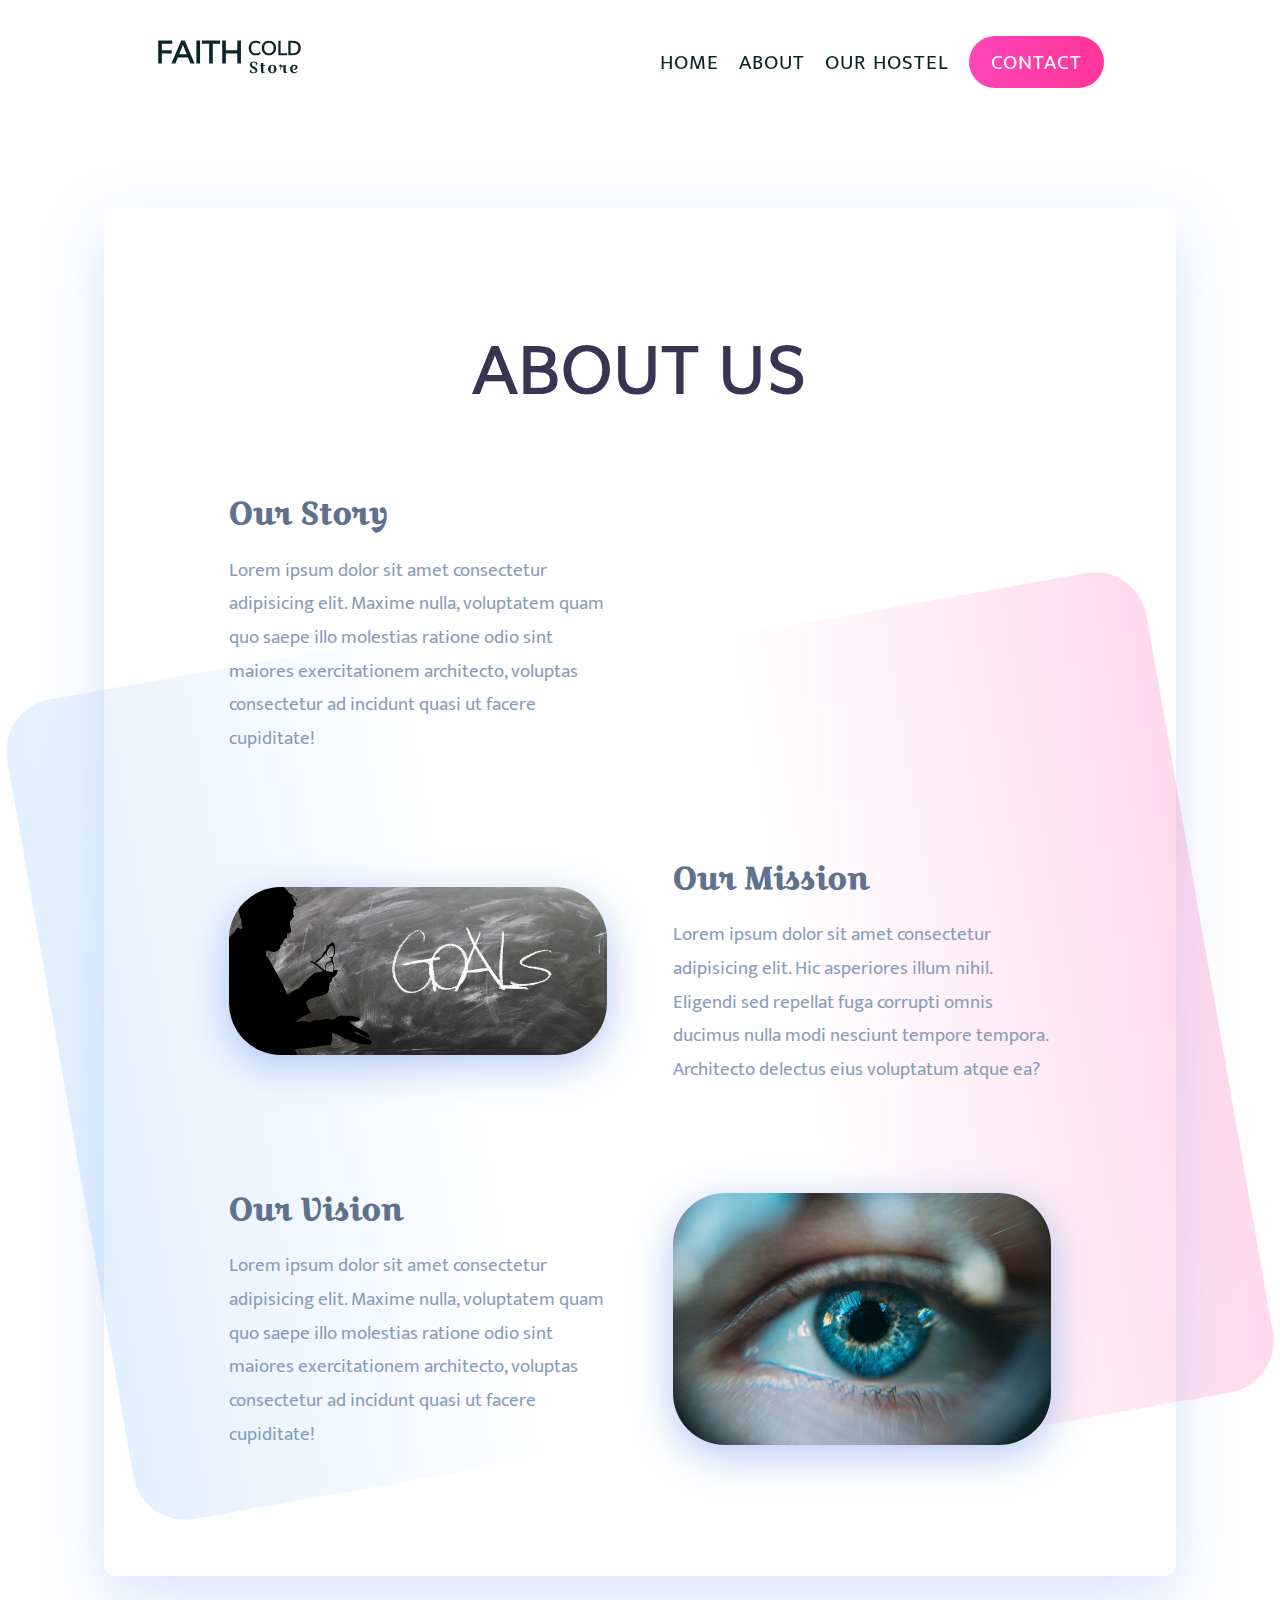
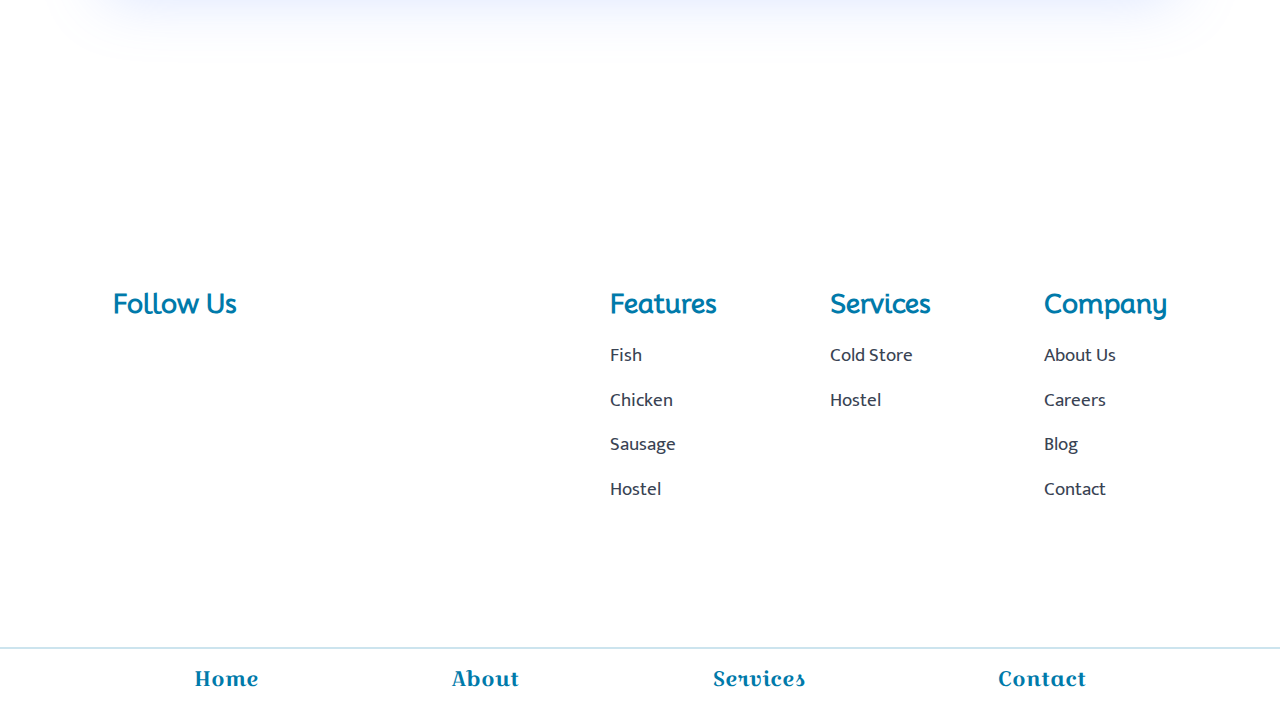
==== commit 4b80e487: "adding hostel images" ====
--- a/pages/about.html
+++ b/pages/about.html
@@ -40,7 +40,7 @@
             <a href="about.html" class="nav-link">About</a>
           </li>
           <li class="nav-item">
-            <a href="services.html" class="nav-link">Services</a>
+            <a href="services.html" class="nav-link">Our Hostel</a>
           </li>
           <li class="nav-item">
             <a href="contact.html" class="nav-btn">Contact</a>
--- a/css/about.css
+++ b/css/about.css
@@ -13,6 +13,14 @@
   justify-content: center;
   align-items: center;
 }
+
+.about-wrapper {
+  margin: 0 10rem;
+  padding: 12rem;
+  border-radius: 1rem;
+  box-shadow: 0 2rem 6rem rgba(130, 162, 255, 0.3);
+}
+
 .about h1 {
   text-align: center;
   font-size: 6rem;
@@ -22,13 +30,6 @@
   margin-bottom: 8rem;
   text-transform: uppercase;
   letter-spacing: 0.2rem;
-}
-
-.about-wrapper {
-  margin: 0 10rem;
-  padding: 12rem;
-  border-radius: 1rem;
-  box-shadow: 0 2rem 6rem rgba(130, 162, 255, 0.3);
 }
 
 .about-content {
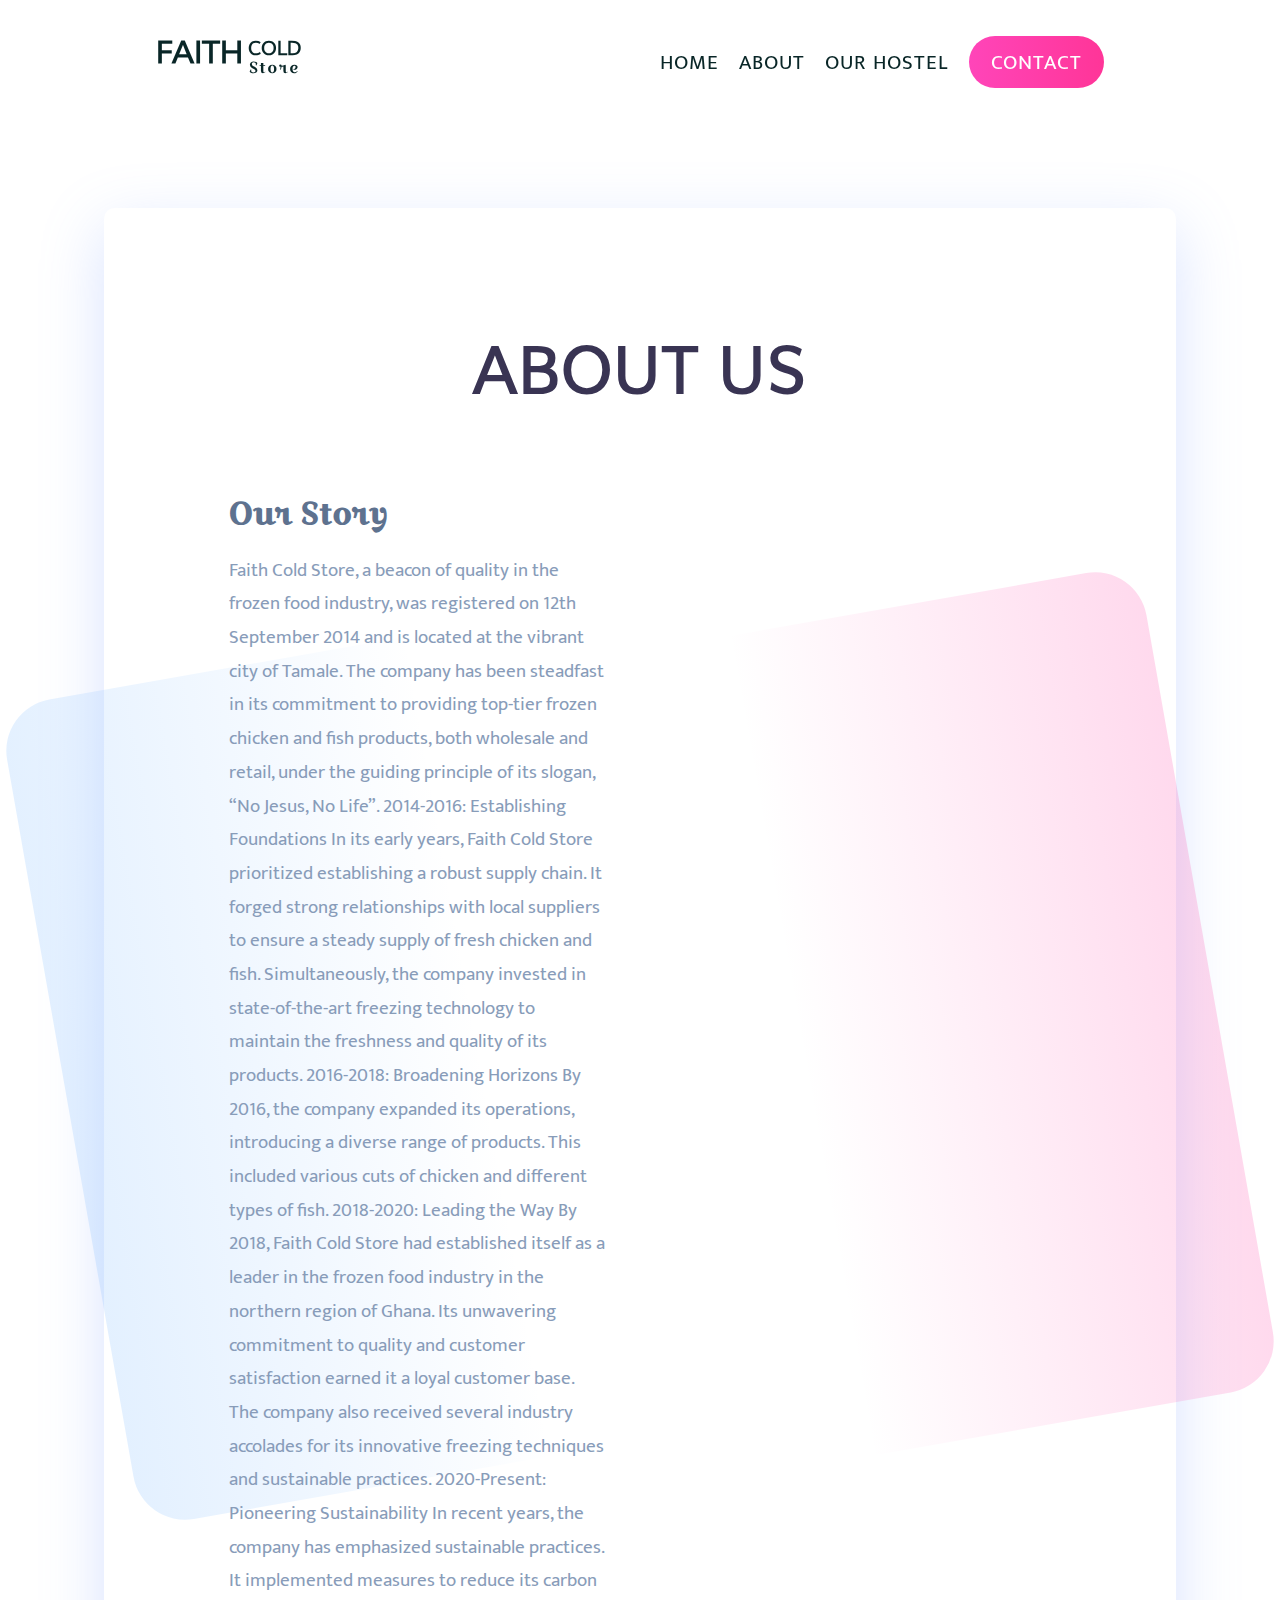
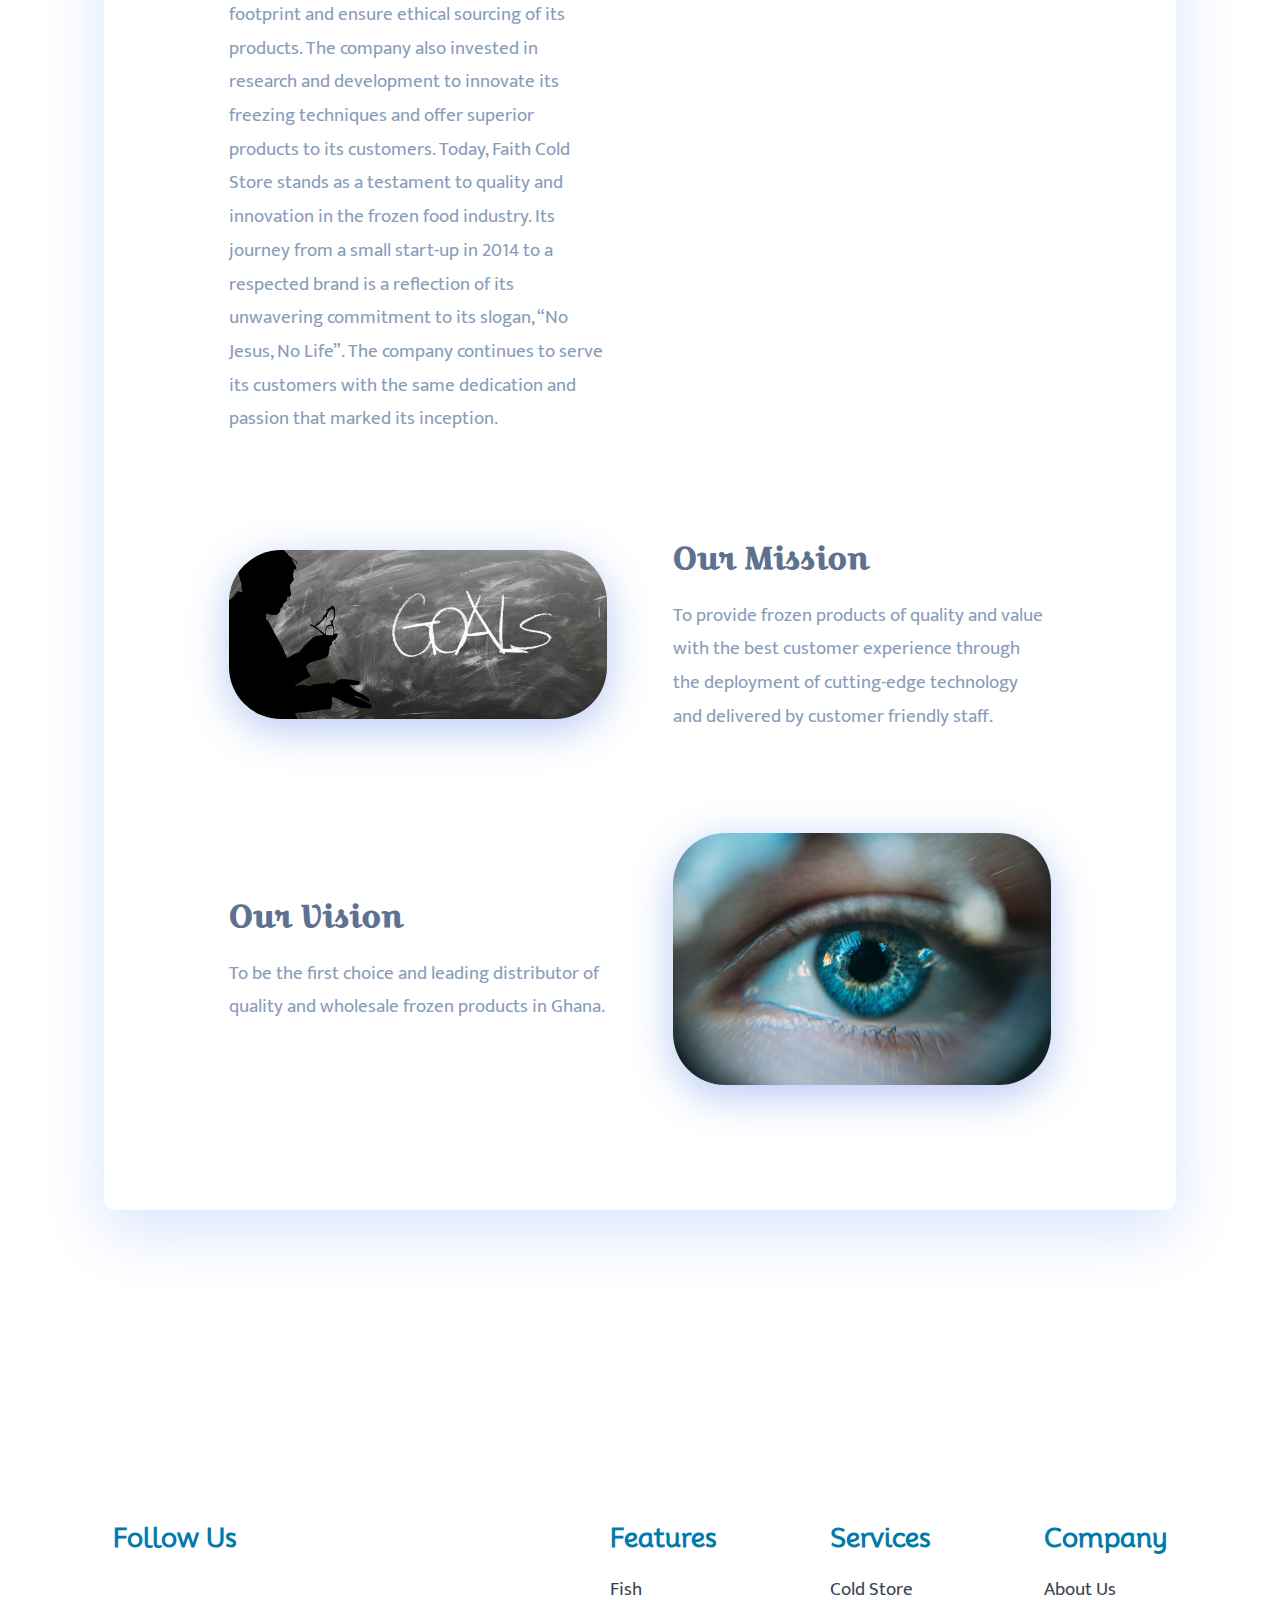
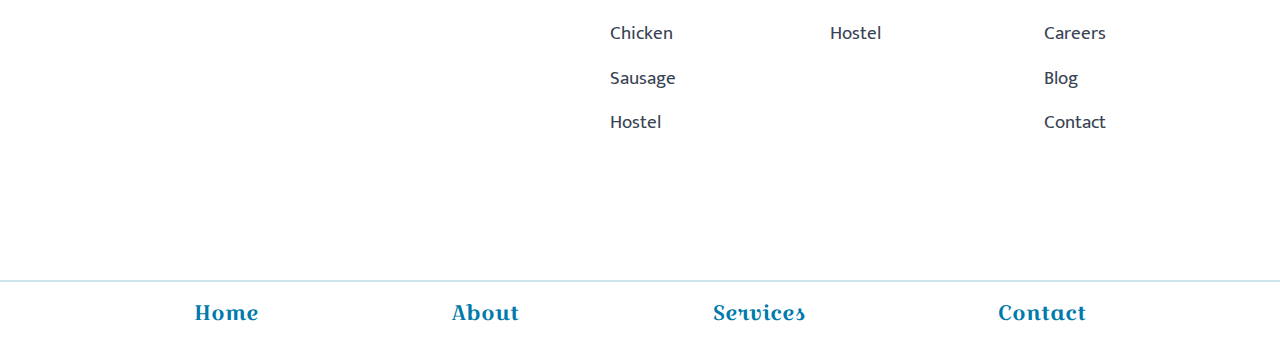
==== commit a509868d: "adding content of about page" ====
--- a/pages/about.html
+++ b/pages/about.html
@@ -61,10 +61,38 @@
             <div class="story-content">
               <h3>Our Story</h3>
               <p>
-                Lorem ipsum dolor sit amet consectetur adipisicing elit. Maxime
-                nulla, voluptatem quam quo saepe illo molestias ratione odio
-                sint maiores exercitationem architecto, voluptas consectetur ad
-                incidunt quasi ut facere cupiditate!
+                Faith Cold Store, a beacon of quality in the frozen food
+                industry, was registered on 12th September 2014 and is located
+                at the vibrant city of Tamale. The company has been steadfast in
+                its commitment to providing top-tier frozen chicken and fish
+                products, both wholesale and retail, under the guiding principle
+                of its slogan, “No Jesus, No Life”. 2014-2016: Establishing
+                Foundations In its early years, Faith Cold Store prioritized
+                establishing a robust supply chain. It forged strong
+                relationships with local suppliers to ensure a steady supply of
+                fresh chicken and fish. Simultaneously, the company invested in
+                state-of-the-art freezing technology to maintain the freshness
+                and quality of its products. 2016-2018: Broadening Horizons By
+                2016, the company expanded its operations, introducing a diverse
+                range of products. This included various cuts of chicken and
+                different types of fish. 2018-2020: Leading the Way By 2018,
+                Faith Cold Store had established itself as a leader in the
+                frozen food industry in the northern region of Ghana. Its
+                unwavering commitment to quality and customer satisfaction
+                earned it a loyal customer base. The company also received
+                several industry accolades for its innovative freezing
+                techniques and sustainable practices. 2020-Present: Pioneering
+                Sustainability In recent years, the company has emphasized
+                sustainable practices. It implemented measures to reduce its
+                carbon footprint and ensure ethical sourcing of its products.
+                The company also invested in research and development to
+                innovate its freezing techniques and offer superior products to
+                its customers. Today, Faith Cold Store stands as a testament to
+                quality and innovation in the frozen food industry. Its journey
+                from a small start-up in 2014 to a respected brand is a
+                reflection of its unwavering commitment to its slogan, “No
+                Jesus, No Life”. The company continues to serve its customers
+                with the same dedication and passion that marked its inception.
               </p>
             </div>
             <div class="story-image about-img-box">
@@ -76,19 +104,16 @@
             <div class="mission-content">
               <h3>Our Mission</h3>
               <p>
-                Lorem ipsum dolor sit amet consectetur adipisicing elit. Hic
-                asperiores illum nihil. Eligendi sed repellat fuga corrupti
-                omnis ducimus nulla modi nesciunt tempore tempora. Architecto
-                delectus eius voluptatum atque ea?
+                To provide frozen products of quality and value with the best
+                customer experience through the deployment of cutting-edge
+                technology and delivered by customer friendly staff.
               </p>
             </div>
             <div class="vision-content">
               <h3>Our Vision</h3>
               <p>
-                Lorem ipsum dolor sit amet consectetur adipisicing elit. Maxime
-                nulla, voluptatem quam quo saepe illo molestias ratione odio
-                sint maiores exercitationem architecto, voluptas consectetur ad
-                incidunt quasi ut facere cupiditate!
+                To be the first choice and leading distributor of quality and
+                wholesale frozen products in Ghana.
               </p>
             </div>
             <div class="story-image about-img-box">
--- a/css/styles.css
+++ b/css/styles.css
@@ -500,39 +500,57 @@
 }
 .products-list {
   width: 70%;
-  height: 1000%;
-  display: flex;
+  height: 100%;
+  display: flex;
+  flex-direction: column;
+  align-items: center;
   justify-content: center;
-  flex-wrap: wrap;
+  /* flex-wrap: wrap; */
+  /* margin-bottom: 10%; */
 }
 
 .product {
   width: 33rem;
   height: 33rem;
-  position: relative;
+  /* position: relative; */
   margin: 5rem;
   cursor: pointer;
+  display: flex;
+  align-items: center;
+  justify-content: center;
 }
 
 .product.hide {
   display: none;
 }
 .product img {
-  position: absolute;
+  /* position: absolute; */
+  max-width: 100%;
   object-fit: cover;
   top: 50%;
-}
-
-.product img:nth-child(1) {
+  box-shadow: 0 1rem 4rem rgba(0, 0, 0, 0.4);
+  margin-right: 6rem;
+  transition-duration: 1s;
+}
+
+.product img:hover {
+  -webkit-transform: scale(1.1);
+  -ms-transform: scale(1.1);
+  transform: scale(1.2);
+  -webkit-filter: none;
+  filter: none;
+}
+
+/* .product img:nth-child(1) {
   width: 22rem;
   height: 100%;
   left: 50%;
   transform: translate(-50%, -50%);
   box-shadow: 0 1rem 4rem rgba(0, 0, 0, 0.4);
   z-index: 2;
-}
-
-.product img:nth-child(2) {
+} */
+
+/* .product img:nth-child(2) {
   width: 20rem;
   height: 30rem;
   left: -5%;
@@ -547,7 +565,7 @@
   right: -10%;
   transform: translateY(-50%);
   box-shadow: 0 3rem 8rem rgba(130, 162, 235, 0.9);
-}
+} */
 /* End of Products */
 
 /* Templates */
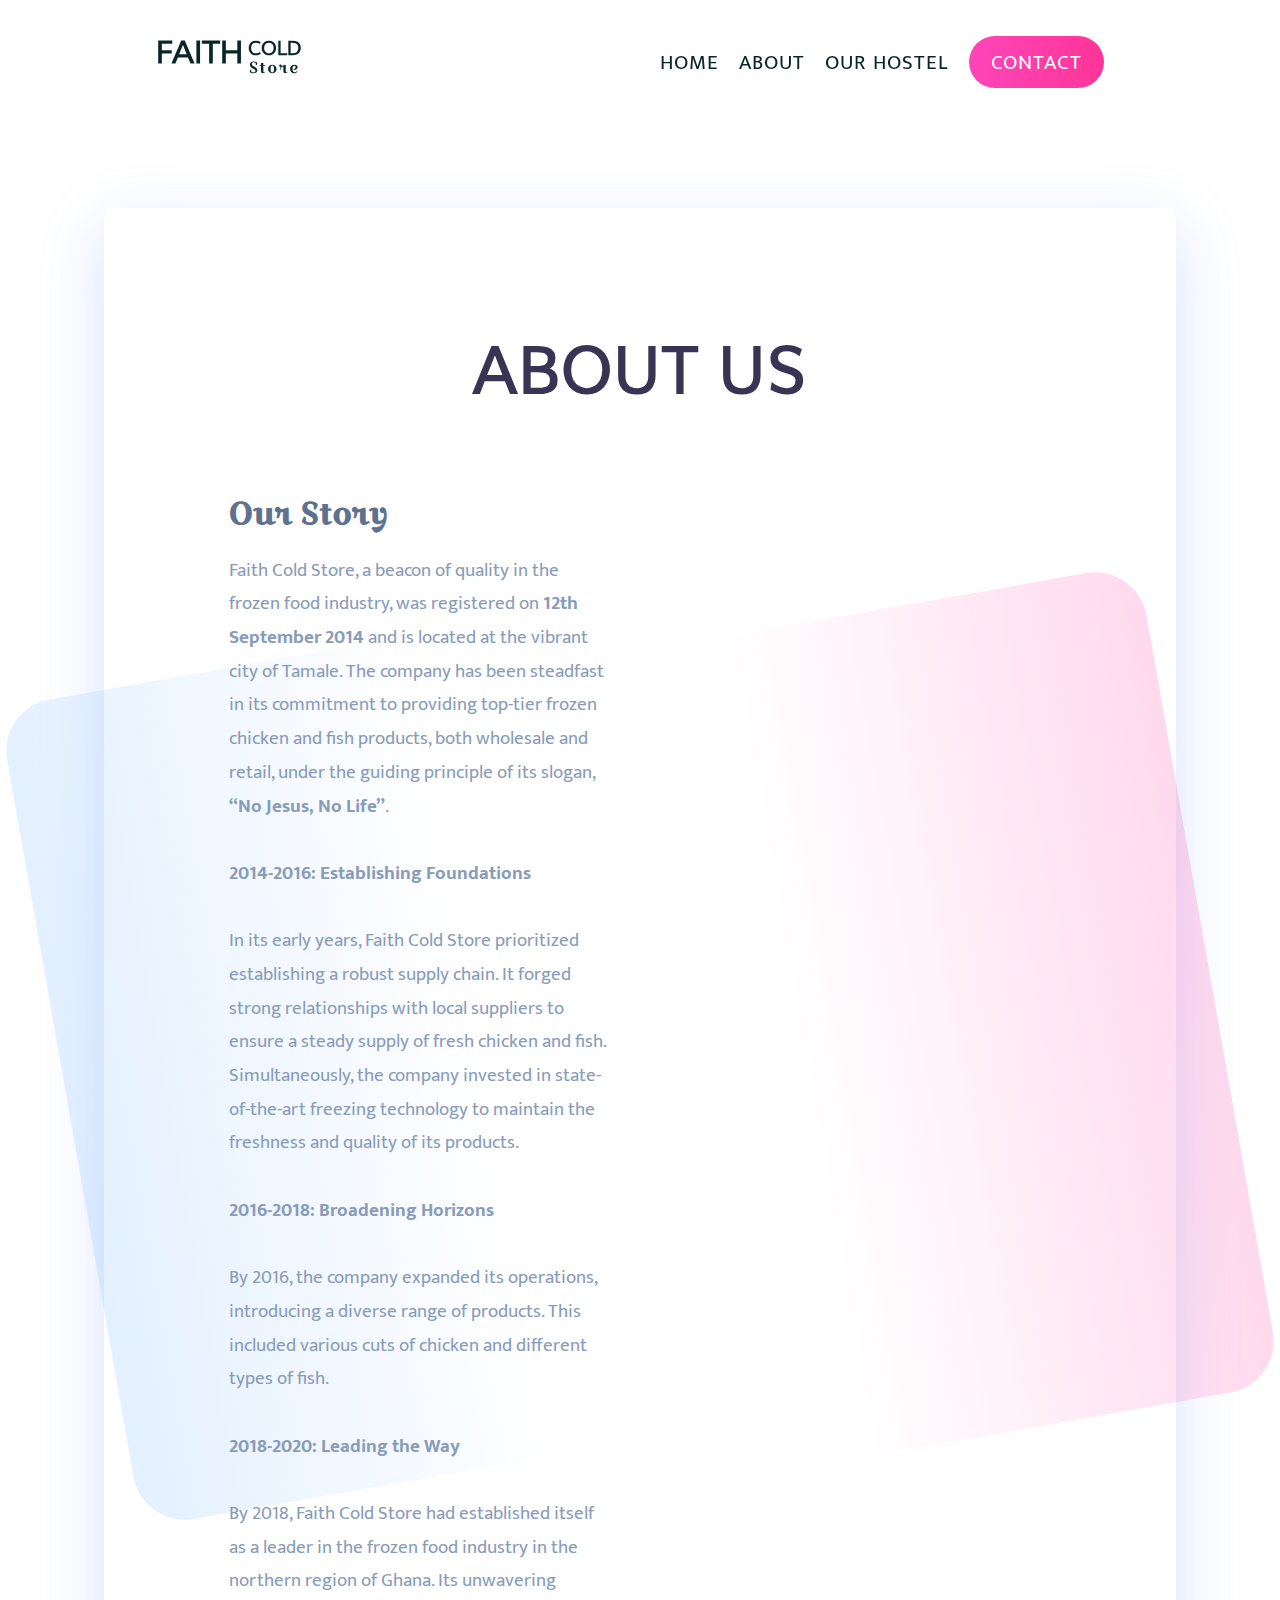
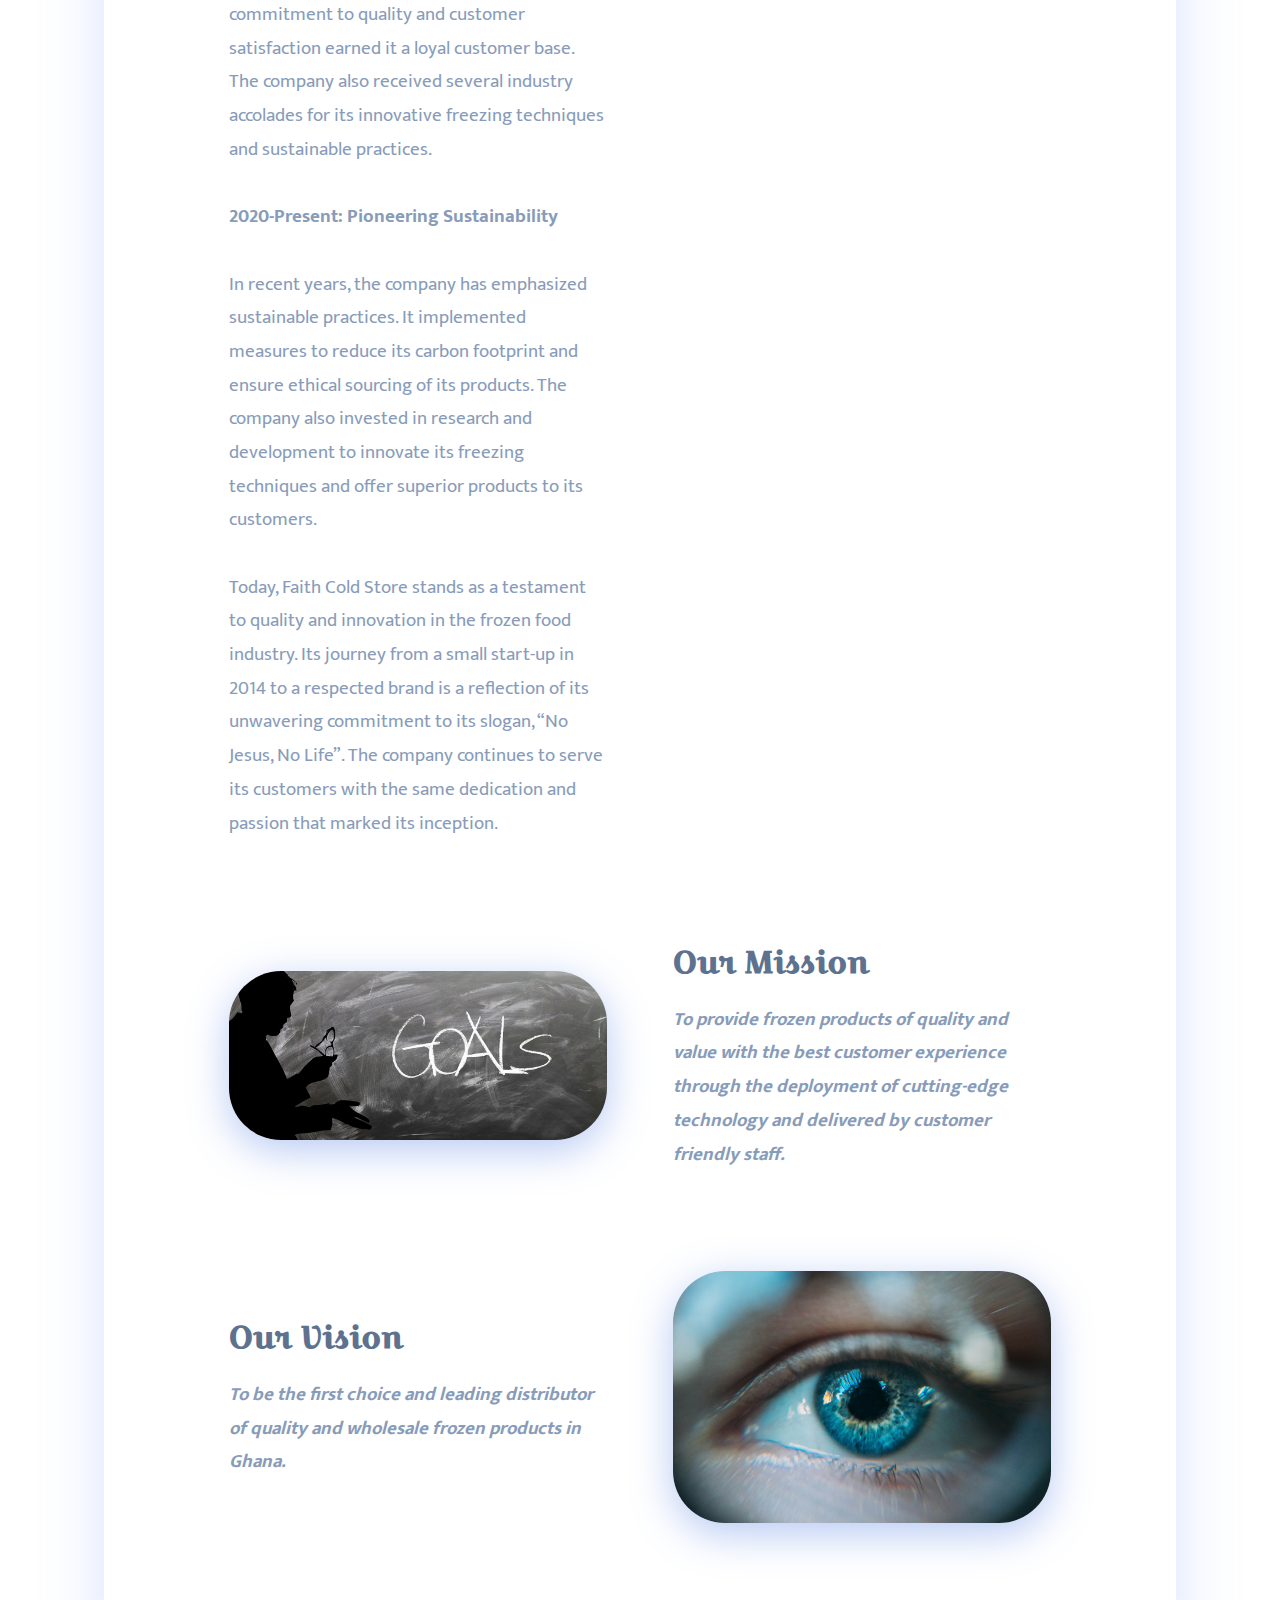
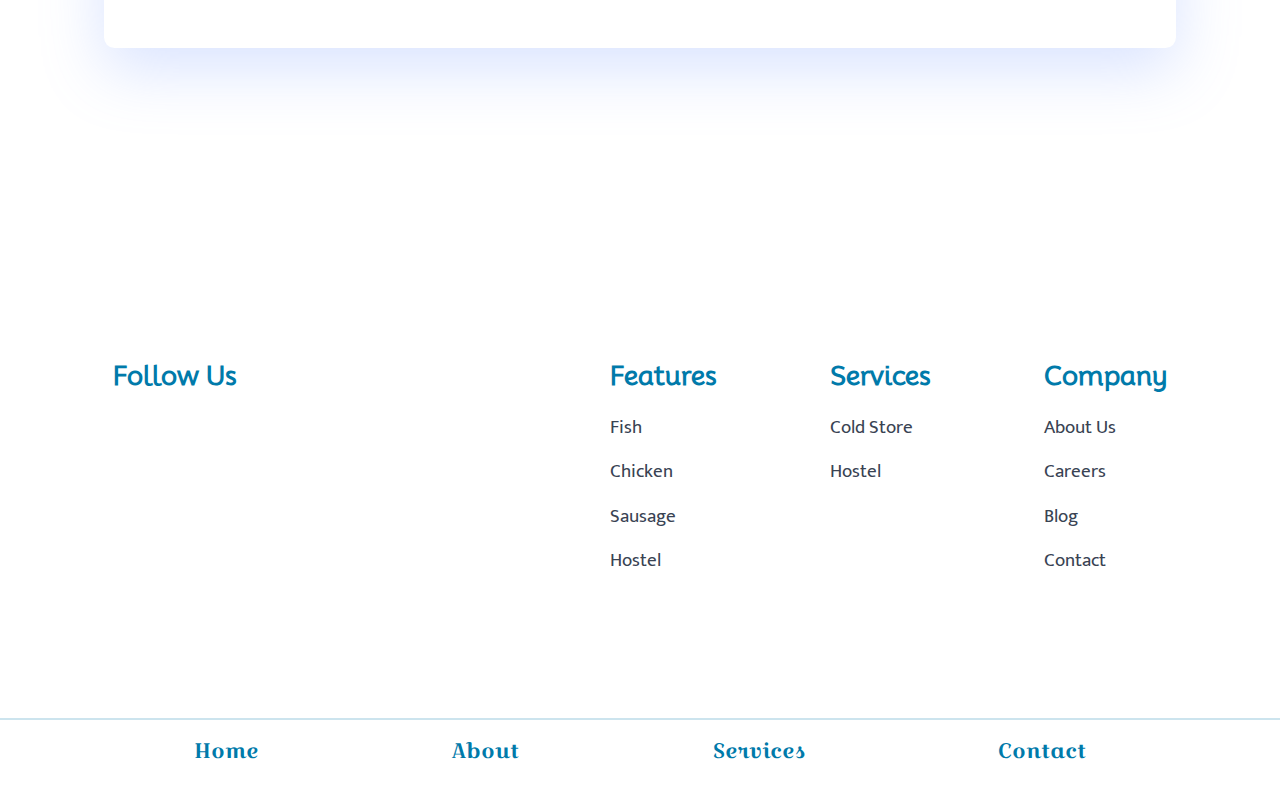
==== commit 99ea758f: "updating about page" ====
--- a/pages/about.html
+++ b/pages/about.html
@@ -62,35 +62,41 @@
               <h3>Our Story</h3>
               <p>
                 Faith Cold Store, a beacon of quality in the frozen food
-                industry, was registered on 12th September 2014 and is located
-                at the vibrant city of Tamale. The company has been steadfast in
-                its commitment to providing top-tier frozen chicken and fish
+                industry, was registered on
+                <strong>12th September 2014</strong> and is located at the
+                vibrant city of Tamale. The company has been steadfast in its
+                commitment to providing top-tier frozen chicken and fish
                 products, both wholesale and retail, under the guiding principle
-                of its slogan, “No Jesus, No Life”. 2014-2016: Establishing
-                Foundations In its early years, Faith Cold Store prioritized
+                of its slogan, <strong>“No Jesus, No Life”</strong>.
+                <br /><br />
+                <strong>2014-2016: Establishing Foundations</strong>
+                <br /><br />In its early years, Faith Cold Store prioritized
                 establishing a robust supply chain. It forged strong
                 relationships with local suppliers to ensure a steady supply of
                 fresh chicken and fish. Simultaneously, the company invested in
                 state-of-the-art freezing technology to maintain the freshness
-                and quality of its products. 2016-2018: Broadening Horizons By
+                and quality of its products. <br /><br />
+                <strong>2016-2018: Broadening Horizons</strong> <br /><br />By
                 2016, the company expanded its operations, introducing a diverse
                 range of products. This included various cuts of chicken and
-                different types of fish. 2018-2020: Leading the Way By 2018,
-                Faith Cold Store had established itself as a leader in the
-                frozen food industry in the northern region of Ghana. Its
+                different types of fish. <br /><br />
+                <strong>2018-2020: Leading the Way</strong><br /><br />
+                By 2018, Faith Cold Store had established itself as a leader in
+                the frozen food industry in the northern region of Ghana. Its
                 unwavering commitment to quality and customer satisfaction
                 earned it a loyal customer base. The company also received
                 several industry accolades for its innovative freezing
-                techniques and sustainable practices. 2020-Present: Pioneering
-                Sustainability In recent years, the company has emphasized
+                techniques and sustainable practices. <br /><br />
+                <strong>2020-Present: Pioneering Sustainability</strong>
+                <br /><br />In recent years, the company has emphasized
                 sustainable practices. It implemented measures to reduce its
                 carbon footprint and ensure ethical sourcing of its products.
                 The company also invested in research and development to
                 innovate its freezing techniques and offer superior products to
-                its customers. Today, Faith Cold Store stands as a testament to
-                quality and innovation in the frozen food industry. Its journey
-                from a small start-up in 2014 to a respected brand is a
-                reflection of its unwavering commitment to its slogan, “No
+                its customers. <br /><br />Today, Faith Cold Store stands as a
+                testament to quality and innovation in the frozen food industry.
+                Its journey from a small start-up in 2014 to a respected brand
+                is a reflection of its unwavering commitment to its slogan, “No
                 Jesus, No Life”. The company continues to serve its customers
                 with the same dedication and passion that marked its inception.
               </p>
@@ -104,16 +110,25 @@
             <div class="mission-content">
               <h3>Our Mission</h3>
               <p>
-                To provide frozen products of quality and value with the best
-                customer experience through the deployment of cutting-edge
-                technology and delivered by customer friendly staff.
+                <strong>
+                  <em
+                    >To provide frozen products of quality and value with the
+                    best customer experience through the deployment of
+                    cutting-edge technology and delivered by customer friendly
+                    staff.</em
+                  ></strong
+                >
               </p>
             </div>
             <div class="vision-content">
               <h3>Our Vision</h3>
               <p>
-                To be the first choice and leading distributor of quality and
-                wholesale frozen products in Ghana.
+                <strong
+                  ><em>
+                    To be the first choice and leading distributor of quality
+                    and wholesale frozen products in Ghana.</em
+                  ></strong
+                >
               </p>
             </div>
             <div class="story-image about-img-box">
